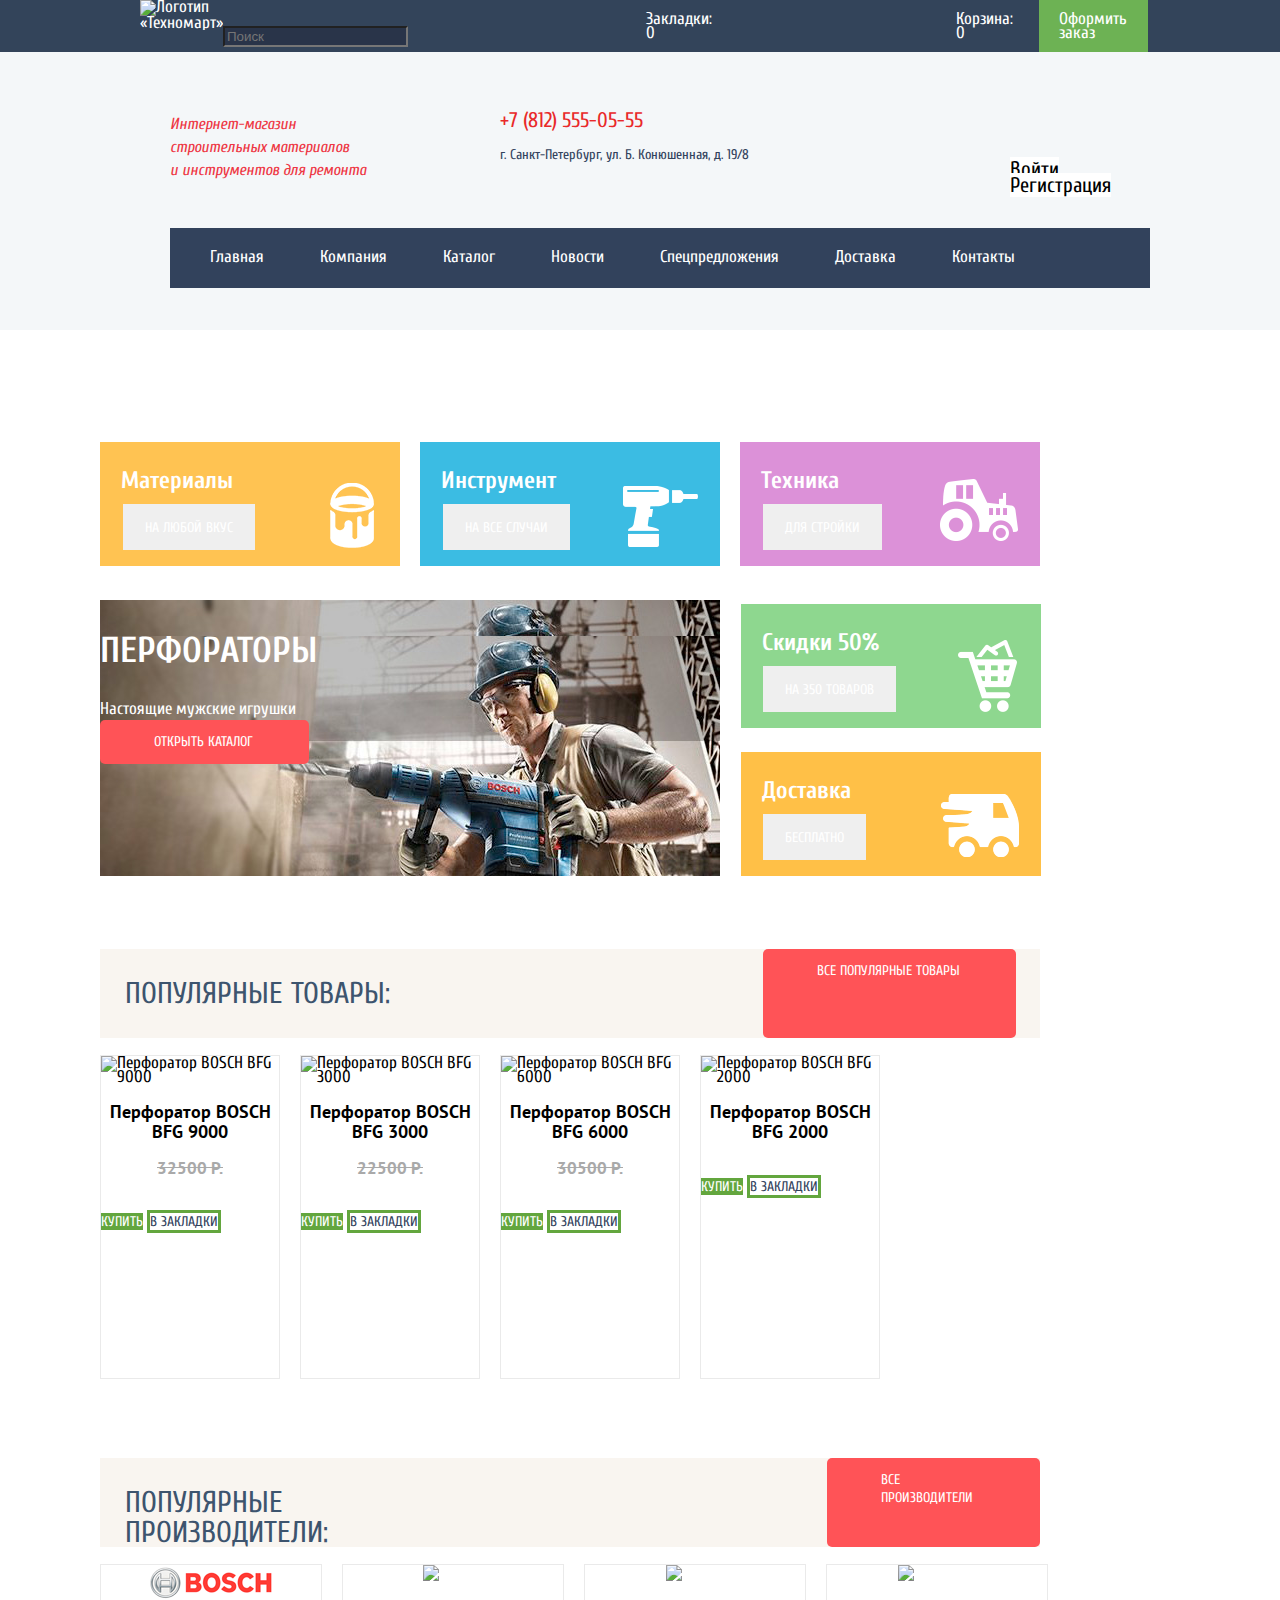
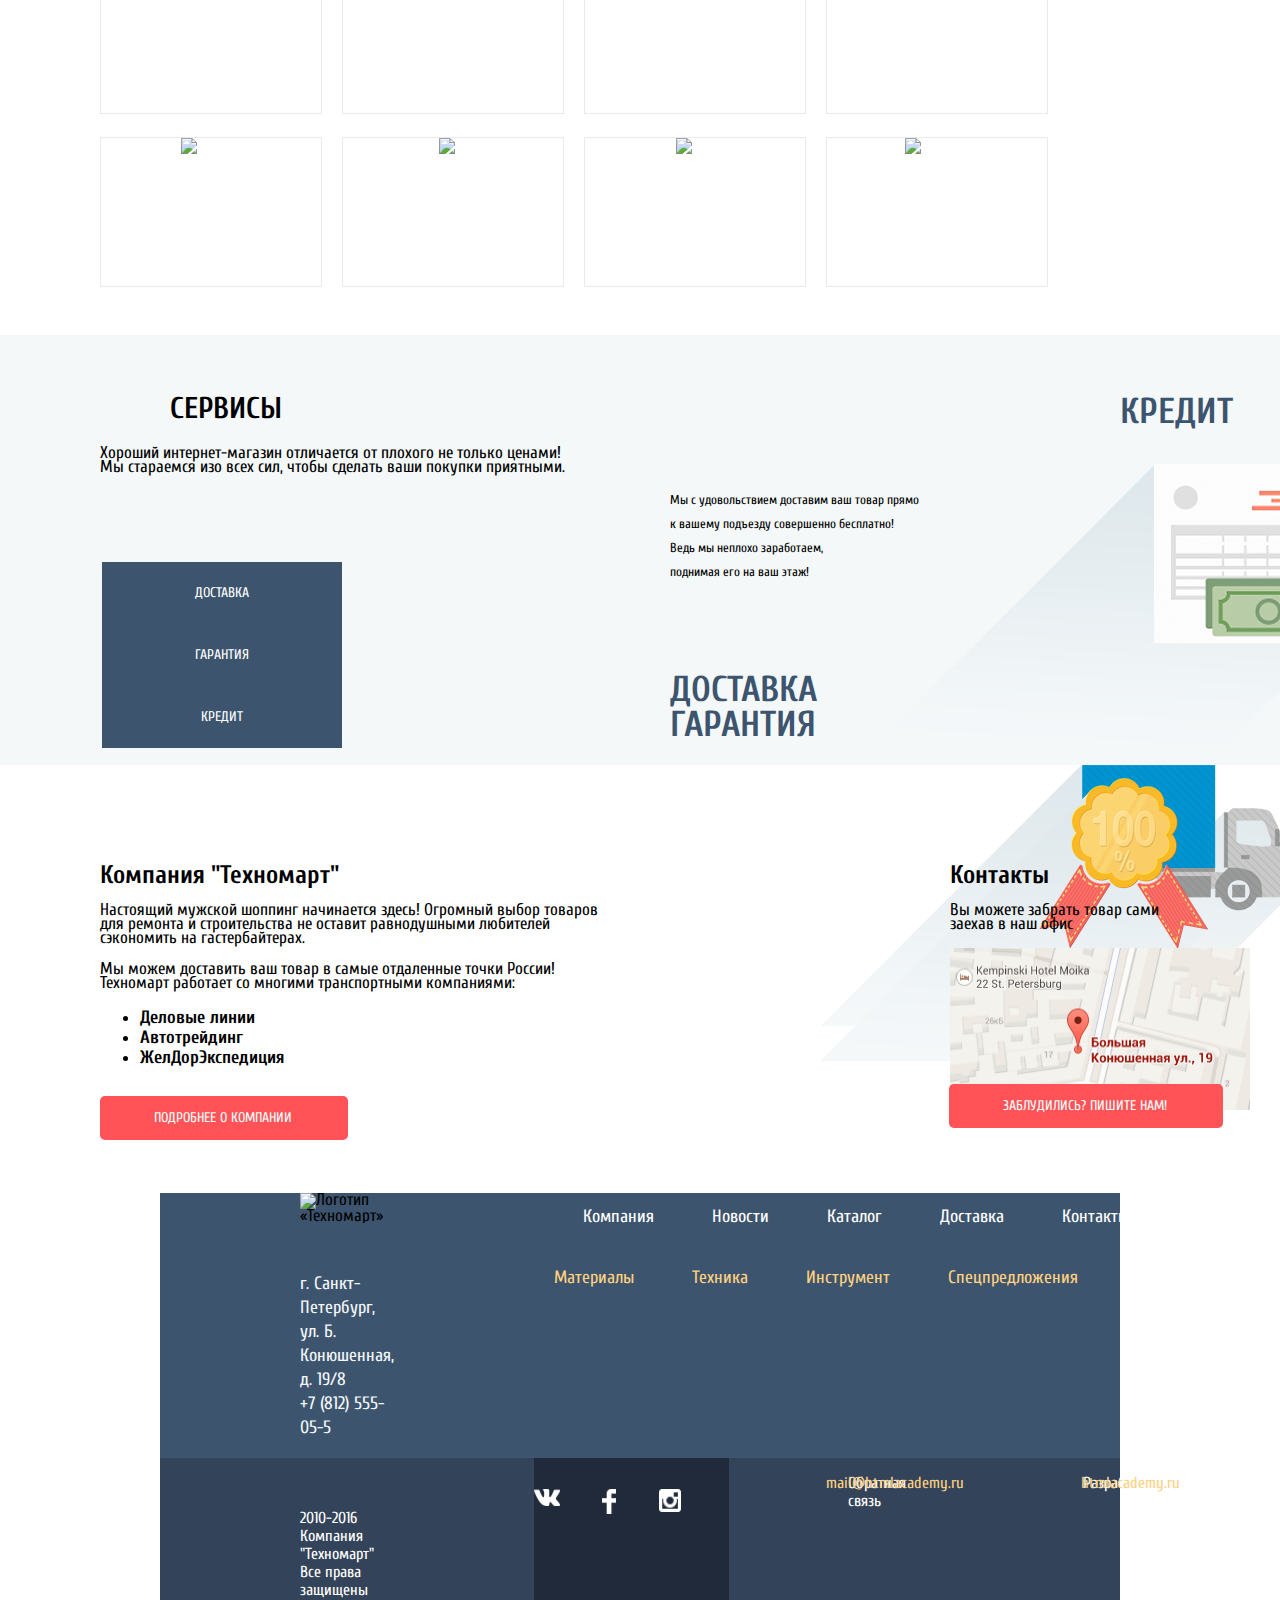
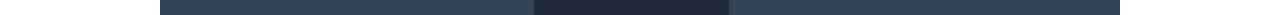
==== index.html @ 5b21e43a "сетки" ====
<!DOCTYPE html>
<html>
  <head>
    <meta charset="utf-8">
    <title>Техномарт</title>
    <link href="https://fonts.googleapis.com/css?family=Cuprum:400,700&amp;subset=cyrillic" rel="stylesheet">
    <link href="https://fonts.googleapis.com/css?family=PT+Sans:400,700&amp;subset=cyrillic" rel="stylesheet">
    <link href="css/normalize.css" rel="stylesheet">
    <link href="css/style.css" rel="stylesheet">
  </head>
  
  <body>
    
    <header>
      
      <div class="first-header">
        
        <div class="container first-header-navigation">
          
          <a class="logo"><img src="logo.svg" width="220" height="48" alt="Логотип «Техномарт»"> </a>
          <form class="header-form" method="post" action="https://htmlacademy.ru">
            <label class="visually-hidden" for="block-search">Поиск</label>
            <input class="search" type="search" name="search" id="block-search" placeholder="Поиск" class="button-search">
          </form>
        
        </div>
        
        <div class="container user-navigation">  
          <a class="header-button ">Закладки: <span>0</span></a>
          <a class="header-button">Корзина: <span>0</span></a>
          <a class="button-order">Оформить заказ</a>
        </div>
      
      </div>
      
      <div class="second-header">
        
        <div class="container">
          
          <p class="introduction">Интернет-магазин<br> строительных материалов<br> и инструментов для ремонта
          </p>
            <div class="contact">
              <div class="telephone">+7 (812) 555-05-55</div>
              <span class="address"> г. Санкт-Петербург, ул. Б. Конюшенная, д. 19/8</span> 
            </div>
            
            <div class="login-link-block">
              <a class="login-link" href="login.html">Войти</a>
              <a class="login-link" href="registration.html">Регистрация</a>
            </div>      
          
          <nav class="navigation">
            <ul class="main-navigation">
              <li class="navigation-item"><a class="main">Главная</a></li> 
              <li class="navigation-item"><a href="compain.html">Компания</a></li>
              <li class="navigation-item"><a href="catalog.html">Каталог</a></li>
              <li class="navigation-item"><a href="news.html">Новости</a></li>
              <li class="navigation-item"><a href="offers.html">Спецпредложения</a></li>
              <li class="navigation-item"><a href="deliver.html">Доставка</a></li>
              <li class="navigation-item"><a href="contact.html">Контакты</a></li>
            </ul>
          </nav>
        
        </div>  
      
      </div>  
    
    </header>
    
    <main>
      
      <h1 class="visually-hidden">Техномарт</h1>
      
      <section>
        
        <div class="container">
     	  
        <h2 class="visually-hidden">Наши предложения</h2>
     	  
        <div class="offer-wrapper">
        
          <ul class="offer-list">
     	      <li class="material">
     		      <h3 class="offers-item">Материалы</h3>
     		      <button class="button material-button">На любой вкус</button>
     		    </li>
     		    <li class="instrument">
     		      <h3 class="offers-item">Инструмент</h3>
     		      <button class="button instrument-button">На все случаи</button>
     		    </li>
            <li class="equipment">  
              <h3 class="offers-item">Техника</h3>
              <button class="button equipment-button">Для стройки</button>
            </li>
          </ul>

        </div>
        
        <div class="container second-offer-wrapper">  

          <figure class="gallery">
          <figcaption class="gallery">
            <p class="text-gallery">Перфораторы<p class="text-gallery-small"> Настоящие мужские игрушки</p></p>  
            <a href="catalog.html" class="all-button open-catalog">Открыть каталог</a>
          </figcaption>
        </figure> 
          
          <ul class="second-offer-list"> 
     		    <li class="sale">
     		      <h3 class="offers-item title-sale">Скидки 50%</h3>
     		      <button class="button sale-button">На 350 товаров</button>
     		    </li>
     		    <li class="delivery">
     		      <h3 class="offers-item title-delivery">Доставка</h3>
     			    <button class="button delivery-button">бесплатно</button>
     		    </li>
          </ul>   

        </div>     
        
        </div>	
     	
      </section>
     	
      <section>
        
        <div class="container">
     	  
          <h2 class="visually-hidden">Популярные товары</h2>
     	    
          <div class="head-section">
     	      <p class="title">Популярные товары:</p>
     		    <span class="all-button all-goods"><a href="popularity.html">Все популярные товары</a></span>
     	    </div>
     	    
          <ul class="catalog-list">
     		    <li class="catalog-item">
     		      <img src="img/equipment1.svg" width="220" height="143" alt="Перфоратор BOSCH BFG 9000"> 
     		      <h3 class="title-catalog-item">Перфоратор BOSCH BFG 9000 <p class="cost-catalog-item">32500 p.</p></h3>
     		      <a class="button-cost" href="cost.html">25500 р.</a>
                <div class="catalog-item-menu">
                  <a class="buy" href="basket.ntml">Купить</a>
                  <a class="bookmarks" href="bookmarks.html">В закладки</a>
                </div>  
     		    </li> 
     		    <li class="catalog-item">
     		      <img src="img/equipment2.svg" width="220" height="143" alt="Перфоратор BOSCH BFG 3000"> 
     		      <h3 class="title-catalog-item">Перфоратор BOSCH BFG 3000 <p class="cost-catalog-item">22500 p.</p></h3>
     		      <a href="cost.html" class="button-cost">15500 р.</a>
                <div class="catalog-item-menu">
                  <a class="buy" href="basket.ntml">Купить</a>
                  <a class="bookmarks" href="bookmarks.html">В закладки</a>
                </div> 
     		    </li>
     		    <li class="catalog-item">
     		      <img src="img/equipment3.svg" width="220" height="143" alt="Перфоратор BOSCH BFG 6000"> 
     		      <h3 class="title-catalog-item">Перфоратор BOSCH BFG 6000 <p class="cost-catalog-item">30500 p.</p></h3>
     		      <a class="button-cost" href="cost.html">25500 р.</a>
                <div class="catalog-item-menu">
                  <a class="buy" href="basket.ntml">Купить</a>
                  <a class="bookmarks" href="bookmarks.html">В закладки</a>
                </div> 
     		    </li>
     		    <li class="catalog-item">
     		      <img src="img/equipment4.svg" width="220" height="143" alt="Перфоратор BOSCH BFG 2000"> 
     		      <h3 class="title-catalog-item">Перфоратор BOSCH BFG 2000</h3>
     		      <a class="button-cost" href="cost.html">12500 р.</a>
                <div class="catalog-item-menu">
                  <a class="buy" href="basket.ntml">Купить</a>
                  <a class="bookmarks" href="bookmarks.html">В закладки</a>
                </div> 
     		    </li>
     		  </ul>
        
        </div>  
     	
      </section>
     	
      <section>
        
        <div class="container">
     	    
          <h2 class="visually-hidden">Популярные производители</h2>
     	    
          <div class="head-section">
     		    <p class="title">Популярные производители:</p>
     		    <a class="all-button all-manufactures" href="manufacture.html">Все производители</a>
     		  </div>
     		  
          <ul class="manufacture-list">
     		    <li class="manufacture-item">
     		      <a href="manufacture.html"><center><img src="img/bosch.png" width="126" height="37" alt="bosch"></center></a>
     		    </li>
     		    <li class="manufacture-item">
     		      <a href="manufacture.html"><center><img src="img/makita.png" width="123" height="40" alt="makita"></center></a>
     		    </li>
     		    <li class="manufacture-item">
     		      <a href="manufacture.html"><center><img src="img/dewalt.png" width="146" height="44" alt="dewalt"></center></a>
     		    </li>
     		    <li class="manufacture-item">
     		      <a href="manufacture.html"><center><img src="img/interrskol.png" width="184" height="32" alt="interrskol"></center></a>
     		    </li>
     		    <li class="manufacture-item">
     		      <a href="manufacture.html"><center><img src="img/hitachi.png" width="169" height="31" alt="hitachi"></center></a>
     		    </li>
     		    <li class="manufacture-item">
     		      <a href="manufacture.html"><center><img src="img/lg.png" width="121" height="73" alt="lg"></center></a>
     		    </li>
            <li class="manufacture-item">
              <a href="manufacture.html"><center><img src="img/aeg.png" width="151" height="96" alt="aeg"></center></a>
            </li>
            <li class="manufacture-item">
              <a href="manufacture.html"><center><img src="img/metabo.png" width="204" height="69" alt="metabo"></center></a>
            </li>
     		  </ul>
        </div>
     	</section>
     	<section class="offers-list">
        <div class="container">
     	    <h2 class="title-block">Сервисы</h2>
     	      <p class="services-block-text">Хороший интернет-магазин отличается от плохого не только ценами!<br>
     		Мы стараемся изо всех сил, чтобы сделать ваши покупки приятными. </p>

      <div class="container">
        <div class="catalog-wrapper-column">
          <button class="services-delivery">Доставка</button>
          <button class="services-garantee">Гарантия</button>
          <button class="services-credit">Кредит</button>
        </div>
      </div>
      
      <div class="container">  
          
     		  <ul class="services">
     		    <li>
              <img src="img/group3.png" width="468" height="261" style="margin-left: 600px;">
              <h3 class="services-item">Доставка</h3>
                <p class="services-text">Мы с удовольствием доставим ваш товар прямо <br> к вашему подъезду совершенно бесплатно! <br> Ведь мы неплохо заработаем, <br> поднимая его на ваш этаж!</p>
     			  </li>  
     			  <li>
              <img src="img/group4.png" width="389" height="283" style="margin-left: 600px;">
              <h3 class="services-item"">Гарантия</h3>
     			  </li>  
     			  <li class="services-item">
              <img src="img/equipment5.png" width="465" height="285" style="margin-left: 200px;">
              <h3 class="services-item">Кредит</h3>
     			  </li>
     		  </ul>
        </div>
     	</section>

    </div>  

      <div class="company-wrapper">

        <div class="container company-column">

        <div class="column">
     		  
          <h2 class="title-column">Компания "Техномарт"</h2>
     		    <p class="services-column-text">Настоящий мужской шоппинг начинается здесь! Огромный выбор товаров для ремонта и строительства не оставит равнодушными любителей сэкономить на гастербайтерах.</p>
     		    <p class="services-column-text">Мы можем доставить ваш товар в самые отдаленные точки России!<br> Техномарт работает со многими транспортными компаниями:</p>
     		  <ul class="list">
     		    <li>Деловые линии</li>
     		    <li>Автотрейдинг</li>
     		    <li>ЖелДорЭкспедиция</li>
     		  </ul>
     			<a class="all-button about-company" href="aboutinfo.html">Подробнее о компании</a>
        
        </div>

     	<section class="column">
        <div class="container">

     		  <h2 class="title-column-contact">Контакты</h2>
     		    <p class="services-contact-text">Вы можете забрать товар сами<br>
     		    заехав в наш офис</p>
     		    <a class="map-button" href="map.html"></a>
              <img src="img/group5.png" width="300" height="162" alt="г. Санкт-Петербург, ул. Б. Конюшенная, д. 19/8">
     		    <a class="all-button contact-button" href="call.html">Заблудились? Пишите нам! </a>
        </div>

     	</section> 
      
    </div> 
    
    </main>  
    <footer>
      
      <div class="container first-footer">
        
        <div class="top-first-footer">
     	    
          <div class="logotip">
          <img src="logo.svg" width="220" height="66" alt="Логотип «Техномарт»">
          </div>
     	    
          <div class="menu-footer">
     	    
            <ul class="menu-footer">
     	        <li class="menu-footer-item"><a href="compain.html">Компания</a></li>
              <li class="menu-footer-item"><a href="news.html">Новости</a></li>
              <li class="menu-footer-item"><a href="catalog.html">Каталог</a></li>
              <li class="menu-footer-item"><a href="deliver.html">Доставка</a></li>
              <li class="menu-footer-item"><a href="contact.html">Контакты</a></li>
     	      </ul>

          </div>
          
        </div>
        
        <div class="bottom-first-footer">    

          <p class="footer-text">г. Санкт-Петербург, ул. Б. Конюшенная, д. 19/8<br>
          +7 (812) 555-05-5</p>

          <div class="second-menu-footer">    
     	    
            <ul class="second-menu-footer">
     		      <li><a class="second-menu-footer-item" href="material.html">Материалы</a></li>
              <li><a class="second-menu-footer-item" href="equipment.html">Техника</a></li>
              <li><a class="second-menu-footer-item" href="equipment2.html">Инструмент</a></li>
              <li><a class="second-menu-footer-item" href="offers.html">Спецпредложения</a></li>
            </ul>
        
          </div>
      
        </div>

      </div>  
      
      <div class="container second-footer">
           
     	    <p class="second-footer-text">2010-2016 Компания "Техномарт" <br>
     	    Все права защищены</p>

          <div class="social-link">
     	    
          <ul class="social-link">
            <li><a class="visually-hidden" href="#">Вконтакте</a><img src="img/vk-icon.png" width="26" height="17"></li> 
            <li><a class="visually-hidden" href="#">Фейсбук</a><img src="img/fb-icon.png" width="14" height="25"></li>
            <li><a class="visually-hidden" href="#">Инстаграм</a><img src="img/insta-icon.png" width="22" height="23"></li>
          </ul>

          </div>
          
          <p class="our-contact">Обратная связь <a href="mail.ru">mail@htmlacademy.ru</a></p>
          <p class="our-contact">Разработано <a href="htmlacademy.ru">htmlacademy.ru</a></p>
        
      </div>  
 
    </footer>
  
  </body>

</html>
---- css/style.css ----
body {
  margin: 0;
  padding: 0;

  font-family: "Cuprum", "Gill Sans", sans-serif; 
  font-size: 17px;
  line-height: 14px;
  color: #000000;
  text-transform: none;
  
  background-color: #ffffff;
}

a {
  text-decoration: none;
  color: #ffffff;
}

.visually-hidden {
  color: transparent;
}

.first-header {
  background-color: #33445a;
}

.search {
  background-color: #293449;
}

.button-order,
.button-order:active {
  background-color: #6db254;
  line-height: auto;
}

.button-order:hover {
  background-color: #5fbb2d;
}

.button-order:focus {
  background-color: #518534;
}

.header-button
.header-button:active {
  line-height: auto;
} 

.header-button:hover {
  background-color: #212a3a;
 } 

.header-button:focus {
  background-color: #161d29;
 } 

.second-header {
  background-color: #f4f7f9;
}

.button-search:hover {
  background-color: #212a3a;
}
.button-search:active {
  background-color: #ffffff;
  color: #000000;
}

button {
  font: inherit;

  font-family: "Cuprum", "Gill Sans", sans-serif;
  font-size: 14px;
  line-height: 18px;
  font-weight: regular;
  color: #ffffff;
  text-transform: uppercase;

  background-color: rgba(229, 229, 229, 0,9);
  border: none;
}

button:focus {
  background-color: rgba(204, 204, 204, 0,9);
 } 

button:active {
  background-color: rgba(178, 178, 178, 0,9);
 } 

.introduction {
  font-size: 16px;
  line-height: 23px;
  font-style: italic;
  text-align: left;
  position: absolute;
  color: #ee3643;
}

.telephone {
  font-size: 21px;
  color: #e9292a;
  line-height: auto;
  text-align: left;
  border: 3px #ffffff;
}

.address {
  font-size: 14px;
  font-family: "Cuprum", "Gill Sans", sans-serif;
  color: #32425c;
  line-height: auto;
  text-align: center;
}

.login-link {
  font-size: 21px;
  color: rgb(0, 0, 0);
  line-height: auto;
  text-align: left;
  background-color: #ffffff;
}

.login-link:focus {
  color: #ee3643;
}

.login-link:active {
  color: rgba(0, 0, 0, 0.302);
}

.main-navigation {
  background-color: #32425c;
}

.navigation-item {
  font-family: "Cuprum", "Gill Sans", sans-serif;
  font-size: 17px;
  line-height: 17px;
  font-weight: regular;
  color: #ffffff;
  text-transform: none;
  list-style: none;
}

.navigation-item:focus {
  background-color: #293449;
}

.navigation-item:active {
  background-color: #1d2739;
}

.material {
  background-image: url("../img/icon-1.png");
  background-position: 90% 70%;
  background-repeat: no-repeat;
  background-color: #ffc352;
  list-style: none;
}

.instrument {
  background-image: url("../img/icon-2.png");
  background-position: 90% 70%;
  background-repeat: no-repeat;
  background-color: #3bbce3;
  list-style: none;
}

.equipment {
  background-image: url("../img/icon-3.png");
  background-position: 90% 60%;
  background-repeat: no-repeat;
  background-color: #dc91d8;
  list-style: none;
}

.sale {
  background-image: url("../img/icon-4.png");
  background-position: 90% 70%;
  background-repeat: no-repeat;
  background-color: #8ed78f;
  list-style: none;
  margin-left: -60px;
  margin-top: -20px;
}

.delivery {
  background-image: url("../img/icon-5.png");
  background-position: 90% 70%;
  background-repeat: no-repeat;
  background-color: #ffc047;
  list-style: none;
  margin-left: -60px;
}

.material,
.instrument,
.equipment,
.sale,
.delivery {
  width: 300px;
  height: 124px;
}

.offers-item {
  font-family: "Cuprum", "Gill Sans", sans-serif;
  font-size: 24px;
  line-height: 30px;
  font-weight: bold;
  color: #ffffff;
  padding-left: 21px;
}

.material-button {
  margin-left: 23px;
  margin-bottom: 23px;
  margin-top: -23px;
}

.equipment-button {
  margin-left: 23px;
  margin-bottom: 23px;
  margin-top: -23px;
}

.instrument-button {
  margin-left: 23px;
  margin-bottom: 23px;
  margin-top: -23px;
}

.sale-button {
  margin-left: 22px;
  margin-top: -23px;
}

.delivery-button {
  margin-left: 22px;
  margin-top: -23px;
}

.title-sale {
  padding-top: 24px;
}

.title-delivery {
  padding-top: 24px;
}

.gallery {
  background-image: url("../img/group1.jpg");
  background-repeat: no-repeat;
  background-color: #ffffff;
  height: 240px;
  width: 621px;
}

.text-gallery {
  font-size: 36px;
  line-height: 30px;
  font-weight: bold;
  text-transform: uppercase;
  color: #ffffff;
}

.text-gallery-small {
  color: #ffffff;
}

.all-button {
  font-size: 14px;
  line-height: 18px;
  font-weight: regular;
  text-transform: uppercase;
  background-color: #ff5357;
  border-radius: 5px;
}

.all-button:focus {
  background-color: #ca2c37;
}

.all-button:active {
  background-color: #ba2732;
}

.head-section {
  background-color: #f9f5f0;
  display: flex;
}

.catalog-item {
  border: 1px solid #eaeaea;
  list-style: none;
}

.title {
  font-size: 30px;
  line-height: 30px;
  font-weight: regular;
  text-transform: uppercase;
  color: #3d546e;
  margin-left: 25px;
}

.title-catalog-item {
  font-family: "PT Sans", "Gill Sans", sans-serif;
  font-size: 18px;
  line-height: 20px;
  font-weight: bold;
  text-align: center;
  text-transform: none;
  color: #000000;
}

.cost-catalog-item {
  font-family: "PT Sans", "Gill Sans", sans-serif;
  font-size: 17px;
  line-height: 18px;
  font-weight: bold;
  text-align: center;
  text-transform: uppercase;
  text-decoration: line-through;
  color: #a9a9a9;
}

.catalog-item-menu:hover {
  box-shadow: 0 3px;
}

.buy {
  font-size: 14px;
  line-height: 18px;
  font-weight: regular;
  text-transform: uppercase;
  background-color: #63a63e;
}

.buy:hover,
.buy:focus {
  font-size: 14px;
  line-height: 18px;
  font-weight: regular;
  text-transform: uppercase;
  background-color: #5fbb2d;
}

.buy:active {
  font-size: 14px;
  line-height: 18px;
  font-weight: regular;
  text-transform: uppercase;
  background-color: #518534;
}

.bookmarks {
  font-size: 14px;
  line-height: auto;
  font-weight: regular;
  text-transform: uppercase;
  color: #32425c;
  border: 3px solid #63a63e;
}

.bookmarks:hover,
.bookmarks:focus {
  font-size: 14px;
  line-height: auto;
  font-weight: regular;
  text-transform: uppercase;
  color: #32425c;
  border: 3px solid #32425c;
}

.bookmarks:active {
  font-size: 14px;
  line-height: auto;
  font-weight: regular;
  text-transform: uppercase;
  color: #e8e9eb;
  border: 3px solid #c1c6ce;
}

.button-cost {
  font-family: "PT Sans", "Gill Sans", sans-serif;
  font-size: 17px;
  line-height: 18px;
  font-weight: bold;
  text-transform: uppercase;
  color: #ffffff;
  background-color: ee3643;
  background-size: 143px 39px;
}

.manufacture-list {
  list-style: none;
}

.manufacture-item {
  border: 1px solid #eaeaea;
}

.manufacture-item:hover {
  border: 1px solid #eaeaea;
  box-shadow: inline 3px 3px rgba(0, 0, 0, 0,35);
  background-color: #ffffff;
}

.manufacture-item:active {
  border: 1px solid #eaeaea;
  box-shadow: inline 3px 3px rgba(0, 0, 0, 0,35);
  background-color: #ffffff;
}

.offers-list {
  background-color: #f4f8f9;
}

.title-block {
  font-size: 30px;
  line-height: 24px;
  font-weight: bold;
  text-transform: uppercase;
  color: #000000;
}

.services-text {
  font-size: 13px;
  line-height: 24px;
  font-weight: regular;
  text-transform: none;
  color: #000000;
}

.services {
  list-style: none;
}

.services-item {
  font-size: 36px;
  line-height: 24px;
  font-weight: bold;
  text-transform: uppercase;
  color: #3d546e;
}

.list {
  font-size: 18px;
  line-height: 20px;
  font-weight: bold;
  text-transform: none;
  color: #000000;
}

.first-footer {
  background-color: #3d546e
}

.second-footer {
  background-color: #33445a
}

.footer-text {
  font-size: 18px;
  line-height: 24px;
  font-weight: regular;
  text-transform: none;
  color: #f3f7f9;
}

.menu-footer li{
  font-size: 18px;
  line-height: auto;
  font-weight: regular;
  text-transform: none;
  color: #f3f7f9; 
  list-style: none;
}

.second-menu-footer li {
  font-size: 18px;
  line-height: auto;
  font-weight: regular;
  text-transform: none;
  color: #ffd180; 
}

.second-menu-footer-item {
  font-size: 18px;
  line-height: auto;
  font-weight: regular;
  text-transform: none;
  color: #ffd180;
}

.menu-footer li:hover,
.menu-footer li:focus,
.second-menu-footer li:hover,
.second-menu-footer li:focus {
  text-decoration: underline;
}

.second-menu-footer li{
  color: #ffda96;
  list-style: none;
}

.second-footer-text {
  font-size: 16px;
  line-height: 18px;
  font-weight: regular;
  color: #ffffff;
  text-transform: none;
}

.social-link {
  background-color: #212a3a;
  list-style: none;
}

.social-link:active,
.social-link:focus {
  background-color: #ee3643;
  list-style: none;
}

.our-contact {
  font-size: 16px;
  line-height: 18px;
  font-weight: regular;
  color: #ffffff;
  text-transform: none;
}

.our-contact a {
  font-size: 16px;
  line-height: 18px;
  font-weight: regular;
  color: #ffd180;
  text-transform: none;
  margin-left: -80px;
}

.our-contact a:focus,
.our-contact a:hover {
  text-decoration: underline;
}

.our-contact a:active {
  color: #ee3643;
}

.basket {
  line-height: auto;
  background-color: #ee3643;
} 

.myname {
  font-family: "Cuprum", "Gill Sans", sans-serif;
  font-size: 21px;
  line-height: 18px;
  font-weight: regular;
  color: #000000;
  text-transform: none;
  
  background-color: #ffffff;
}

.mycabinet {
  font-size: 16px;
  line-height: 18px;
  font-weight: regular;
  color: #32425c;
  text-decoration: underline;
}

.mycabinet:focus {
  color: #ee3643;
  text-decoration: underline #ee3643;
}

.mycabinet:active; {
  color: #32425c;
  text-decoration: underline #32425c;
}

.breadcrumps-item {
  font-family: "PT Sans", "Gill Sans", sans-serif;
  font-size: 13px;
  line-height: 18px;
  font-weight: regular;
  color: #000000;
  text-transform: uppercase;
  list-style: none;
  margin-right: 30px;
}

.main-title {
  font-size: 30px;
  line-height: 30px;
  font-weight: regular;
  color: #32425c;
  text-transform: uppercase;
  background-color: #f2f6f8;
}

.first-filter-menu {
  font-family: "PT Sans", "Gill Sans", sans-serif;
  font-size: 13px;
  line-height: 18px;
  font-weight: regular;
  color: #000000;
  text-transform: uppercase;
  background-color: #f7f3ec;
  display: flex;
}

.main-filter {
  display: flex;
  justify-content: space-between;
}

.filter-title {
  font-family: "PT Sans", "Gill Sans", sans-serif;
  font-size: 17px;
  line-height: 30px;
  font-weight: bold;
  color: #000000;
  text-transform: uppercase;
}

.top-filter {
  color: #000000;
  border-bottom: 1px dashed #ee3643;
  list-style: none;
  margin-right: 65px; 
}

.top-filter:hover,
.top-filter:focus {
  color: #000000;
  border-bottom: 1px underline #ee3643;
  list-style: none; 
}

.top-filter:active {
  color: #ee3643;
  border-bottom: none; 
  list-style: none;
}

.manufacture-name {
  font-family: "PT Sans", "Gill Sans", sans-serif;
  font-size: 15px;
  line-height: 20px;
  font-weight: regular;
  color: #000000;
  text-transform: uppercase;
 }
 
.filter-option {
  font-family: "PT Sans", "Gill Sans", sans-serif;
  font-size: 14px;
  line-height: 20px;
  font-weight: regular;
  color: #000000;
  text-transform: uppercase;
}

.filter-button,
.pagination-item {
  font-family: "PT Sans", "Gill Sans", sans-serif;
  font-size: 13px;
  line-height: 18px;
  font-weight: regular;
  color: #000000;
  text-transform: uppercase;
  border: 1px solid #e5e5e5;
  list-style: none;
}

.pagination-item:focus {
  color: #000000;
  border: 1px solid #bdc6ca;
  list-style: none;
}

.pagination-item:active {
  border: 1px solid #ee3643;
  color: #000000;
  list-style: none;
} 

.pagination-item-current {
  background-color: #ee3643;
  list-style: none;
}

.checkbox {
  color: #b5b5b5;
}

.chechbox:focus,
.ratio:focus {
  box-shadow: inline rgba (0, 0, 0, 0,35)
}



/* Сетка */

.container {
  width: 940px;
  margin: 0 auto;
  padding: 0 10px;
}

.container {
  margin: 0 auto;
}

.first-header {
  min-height: 42px;
  display: flex;
  flex-direction: row;
 }
 
 .first-header-navigation {
  justify-content: flex-start;
  margin-left: 130px;
  display: flex;
 }

 .search {
  margin-top: 12px;
 }

 .user-navigation {
  display: flex;
}

.header-button {
  padding-top: 12px;
  margin-left: 207px;
  padding-right: 26px;
  padding-left: 11px;
  padding-bottom: 12px;
}

.header-button-bookmarks {
  padding-top: 12px;
  padding-right: 26px;
  padding-left: 11px;
  padding-bottom: 12px;
}

.basket {
  padding-top: 12px;
  padding-right: 26px;
  padding-left: 48px;
  padding-bottom: 12px;
}

.button-order {
  padding-top: 12px;
  padding-right: 21px;
  padding-left: 20px;
  padding-bottom: 12px;
  margin-right: 130px;
}

.second-header {
  min-height: 278px;
}

.introduction {
  padding-top: 45px;
}

.telephone {
  margin-left: 330px;
  padding-top: 61px;
  margin-bottom: 20px;
}

.address {
  margin-left: 330px;
  margin-top: 99px;
}

.myname-block {
  display: flex;
  margin-left: 770px; 
}

.myname {
  padding-bottom: 17px;
  padding-top: 14px;
  padding-right: 41px;
  padding-left: 48px;
}

.mycabinet {
  margin-left: 787px;
}

.breadcrumbs {
  display: flex;
}

.breadcrumbs-item-block {
  margin-right: 36px;
}

.main-navigation {
  display: flex;
  padding-top: 20px;
  padding-bottom: 23px; 
  min-width: 940px;
}

.navigation-item {
  padding-right: 56px;
  padding-left: : 50px;
}

.main-title {
  min-height: 88px;
  padding-top: 31px;
  padding-left: 28px;
  margin-left: 0px;
  margin-right: 130px;
}

.top-filter-title {
  font-family: "PT Sans", "Gill Sans", sans-serif;
  font-size: 13px;
  line-height: 18px;
  font-weight: regular;
  color: #000000;
  text-transform: uppercase;
  background-color: #f7f3ec;
  margin-left: 0px;
  min-width: 220px;
  padding: 0;
}

.first-filter-menu {
  display: flex;
  min-height: 38px;
  margin-right: 130px;
  margin-left: 20px;
}

.menu {
  display: flex;
  width: 220px;
  min-height: 700px;
  margin-left: 130px;
}

.filter-top-menu {
  min-height: 38px;
  width: 700px;
  display: flex;
}

.filter-menu {
  display: flex;
}

.catalog-list {
  display: flex;
  width: 800px;
  margin-left: -110px;
}

.catalog-item {
  margin-right: 20px;
  margin-bottom: 23px;
  width: 220px;
  height: 322px;
}

.pagination {
  display: flex;
  flex-direction: row;
}

.pagination-item,
.pagination-item-current{
  height: 39px;
  margin-right: 14px;
}

.perforation-text {
  min-height: 261px;
  display: flex;
  flex-direction: column;
  background-color: #f2f6f8;
}

.title-block {
  margin-left: 0px;
  padding-top: 62px;
}

.first-footer {
  min-height: 194px;
}

.logotip {
  margin-left: 130px;
  margin-bottom: 31px;
}

.footer-text {
  margin-left: 130px;
}

.menu-footer {
  display: flex;
  margin-left: 80px;
}

.menu-footer-item {
  margin-right: 58px;
}

.second-menu-footer {
  display: flex;
  margin-left: 60px;
}

.second-menu-footer-item {
  margin-right: 58px;
}

.second-footer {
  min-height: 104px;
  display: flex;
}

.second-footer-text {
  margin-left: 130px;
  padding-top: 35px;
  margin-right: 160px;
}

.social-link {
  padding: 0;
  display: flex;
  flex-flow: row;
}

.our-contact {
  display: flex;
  margin-left: 119px;
}

.catalog-wrapper,
.company-wrapper {
  display: flex;
}

.filter-wrapper {
  display: flex;
}

.manufacture {
  display: flex;
  flex-direction: column;
}

.mycabinet-container {
  display: flex;
}

.top-first-footer {
  display: flex;
  flex-direction: row;
  width: 100%;
} 

.bottom-first-footer {
  display: flex;
  flex-direction: row;
} 

.login-link-block {
  margin-left: 788px;
  margin-right: 10px;
  padding-top: -40px;
  padding-bottom: 17px;
  padding-right: 27px;
  padding-left: 52px;
}


.offer-list {
  display: flex;
}

.catalog-wrapper-column {
  display: flex;
  flex-direction: column;
}


.material,
.instrument {
  margin-right: 20px;
}

.offer-wrapper {
  display: flex;
  margin-left: -110px;
}

.catalog-wrapper-column {
  flex-direction: column;
}

.head-section {
  display: flex;
  width: 940px;
  height: 89px;
}

.all-button {
  padding-left: 54px;
  padding-right: 56px;
  padding-top: 13px;
  padding-bottom: 14px;
  width: 255;
  height: 40;
}

.button {
  padding-left: 22px;
  padding-top: 15px;
  padding-bottom: 13px;
  padding-right: 22px;
  align-items: center;
}

.manufacture-list {
  display: flex;
  flex-wrap: wrap;
  width: 1000px;
  min-height: 317px;
  margin-left: -110px;
}

.manufacture-item {
  width: 220px;
  height: 148px;
  margin-right: 20px;
  margin-bottom: 23px;
}

.manufacture-item: nth-child(1),
.manufacture-item: nth-child(3) {
  margin-left: 130px;
}

.catalog-item: nth-child(1),
.catalog-irem: nth-child(4),
.catalog-item: nth-child(7) {
  margin-left: 20px;
}

..manufacture-item: nth-child(4),
.manufacture-item: nth-child(8) {
  margin-right: 0px;
}

.head-section {
  margin-left: -70px;
}

.services-item {
  margin-left: 450px;
  margin-top: -350px;
}

.services-text {
  margin-left: 450px;
  margin-top: -250px;
}

.title-column {
  margin-top: 67px;
  margin-left: -70px;
}

.title-column-contact {
  margin-left: 330px;
  margin-top: 67px;
}

.services-contact-text {
  margin-left: 330px;
}

.services-column-text {
  margin-left: -70px;
}

.list {
  margin-left: -70px;
  margin-bottom: 41px;
}

.column {
  width: 500px;
  min-height: 392px;
}

.map-button {
  margin-left: 330px;
}

.contact-button {
  margin-left: -305px;
  margin-bottom: -50px;
}

.about-company {
  margin-left: -70px;
}

.all-manufactures,
.all-goods {
  margin-left: 373px;
  flex-grow: 0; 
}

.second-offer-wrapper {
  display: flex;
  margin-left: -120px; 
}

.services-delivery,
.services-garantee,
.services-credit {
  width: 240px;
  height: 62px;
  background-color: #3d546e;
  box-shadow: inline solid 1px;
  margin-left: -78px;
}

.services-delivery {
  margin-top: 71px;
}

.open-catalog {
  margin-top: -40px;
}

.equipment-list {
  flex-wrap: wrap;
  margin-left: -250px;
}

.second-filter-menu {
  width: 220px;
  margin-left: 0px;
}

.equipment-text {
  margin-left: 0px;
}

.pagination-item {
  width: 39px;
  height: 37px;
}

.pagination-item-list {
  width: 147px;
  height: 38px;
}

.company-column {
  display: flex;
}

.services-block-text {
  margin-left: -70px;
}
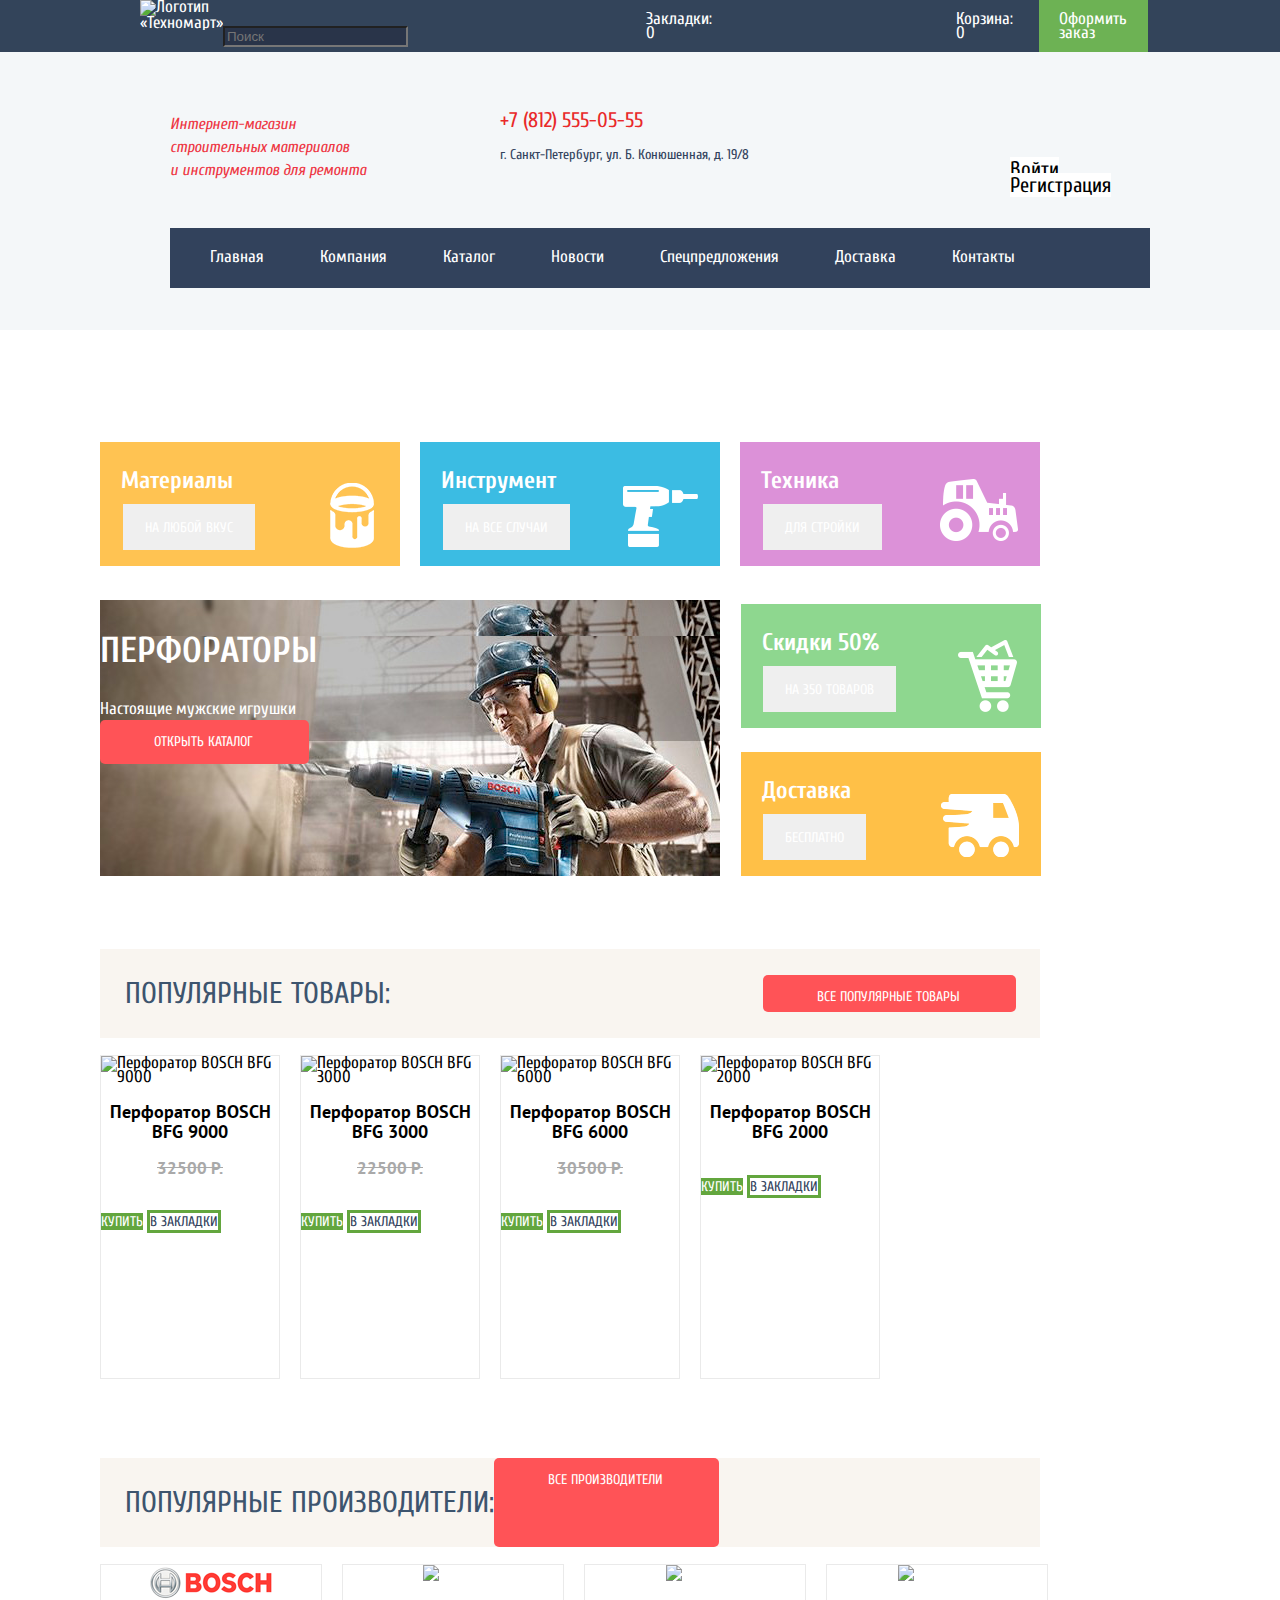
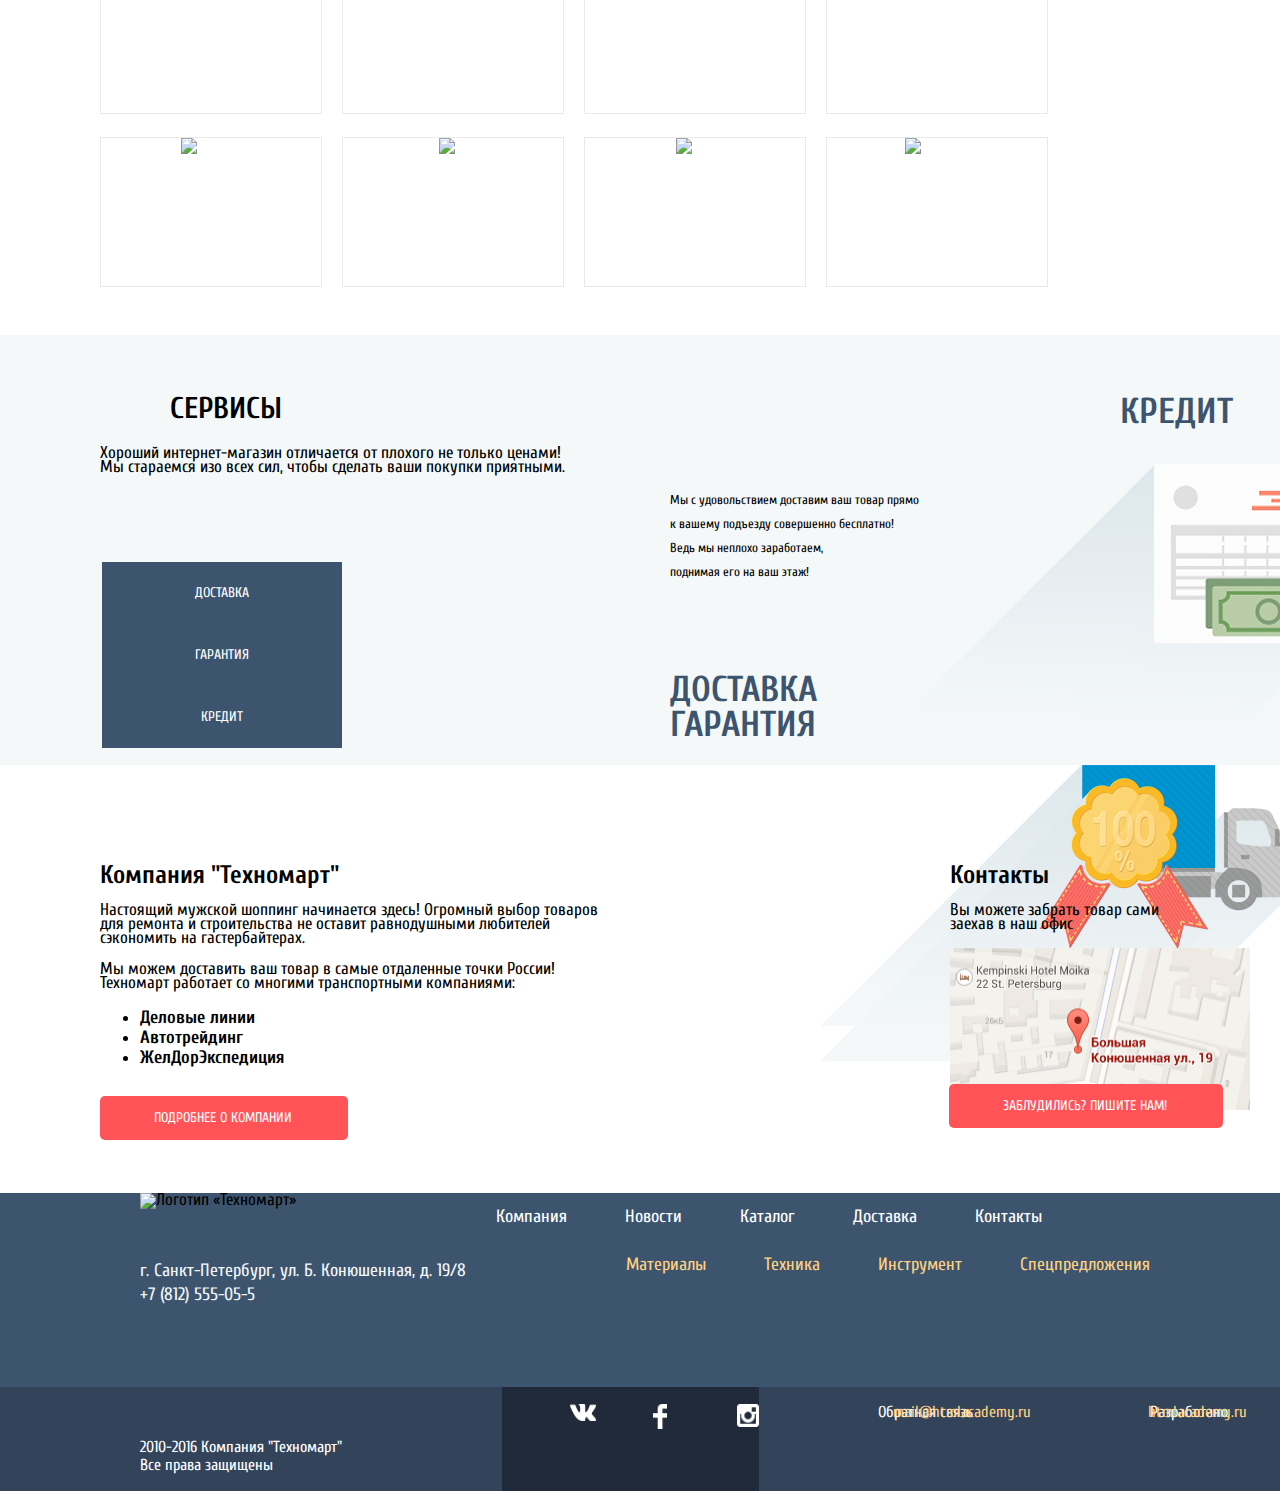
==== commit 7a603775: "разметка сетками" ====
--- a/index.html
+++ b/index.html
@@ -130,9 +130,9 @@
      	    
           <div class="head-section">
      	      <p class="title">Популярные товары:</p>
-     		    <span class="all-button all-goods"><a href="popularity.html">Все популярные товары</a></span>
-     	    </div>
-     	    
+     		    <a class="all-button all-goods" href="popularity.html">Все популярные товары</a>
+          </div>
+
           <ul class="catalog-list">
      		    <li class="catalog-item">
      		      <img src="img/equipment1.svg" width="220" height="143" alt="Перфоратор BOSCH BFG 9000"> 
@@ -184,7 +184,7 @@
      	    
           <div class="head-section">
      		    <p class="title">Популярные производители:</p>
-     		    <a class="all-button all-manufactures" href="manufacture.html">Все производители</a>
+     		    <a class="all-button all-manufacture" href="manufacture.html">Все производители</a>
      		  </div>
      		  
           <ul class="manufacture-list">
--- a/css/style.css
+++ b/css/style.css
@@ -303,6 +303,7 @@
   text-transform: uppercase;
   color: #3d546e;
   margin-left: 25px;
+  flex-wrap: nowrap;
 }
 
 .title-catalog-item {
@@ -909,6 +910,7 @@
 
 .first-footer {
   min-height: 194px;
+  width: 100%;
 }
 
 .logotip {
@@ -941,6 +943,7 @@
 .second-footer {
   min-height: 104px;
   display: flex;
+  width: 100%;
 }
 
 .second-footer-text {
@@ -1132,10 +1135,20 @@
   margin-left: -70px;
 }
 
-.all-manufactures,
+.all-manufactures {
+  margin-left: 373px;
+  flex-grow: 0;
+  display: inline-block;
+  margin-top: 26px;
+  margin-bottom: 26px;
+}
+
 .all-goods {
   margin-left: 373px;
-  flex-grow: 0; 
+  flex-grow: 0;
+  display: inline-block;
+  margin-top: 26px;
+  margin-bottom: 26px;
 }
 
 .second-offer-wrapper {
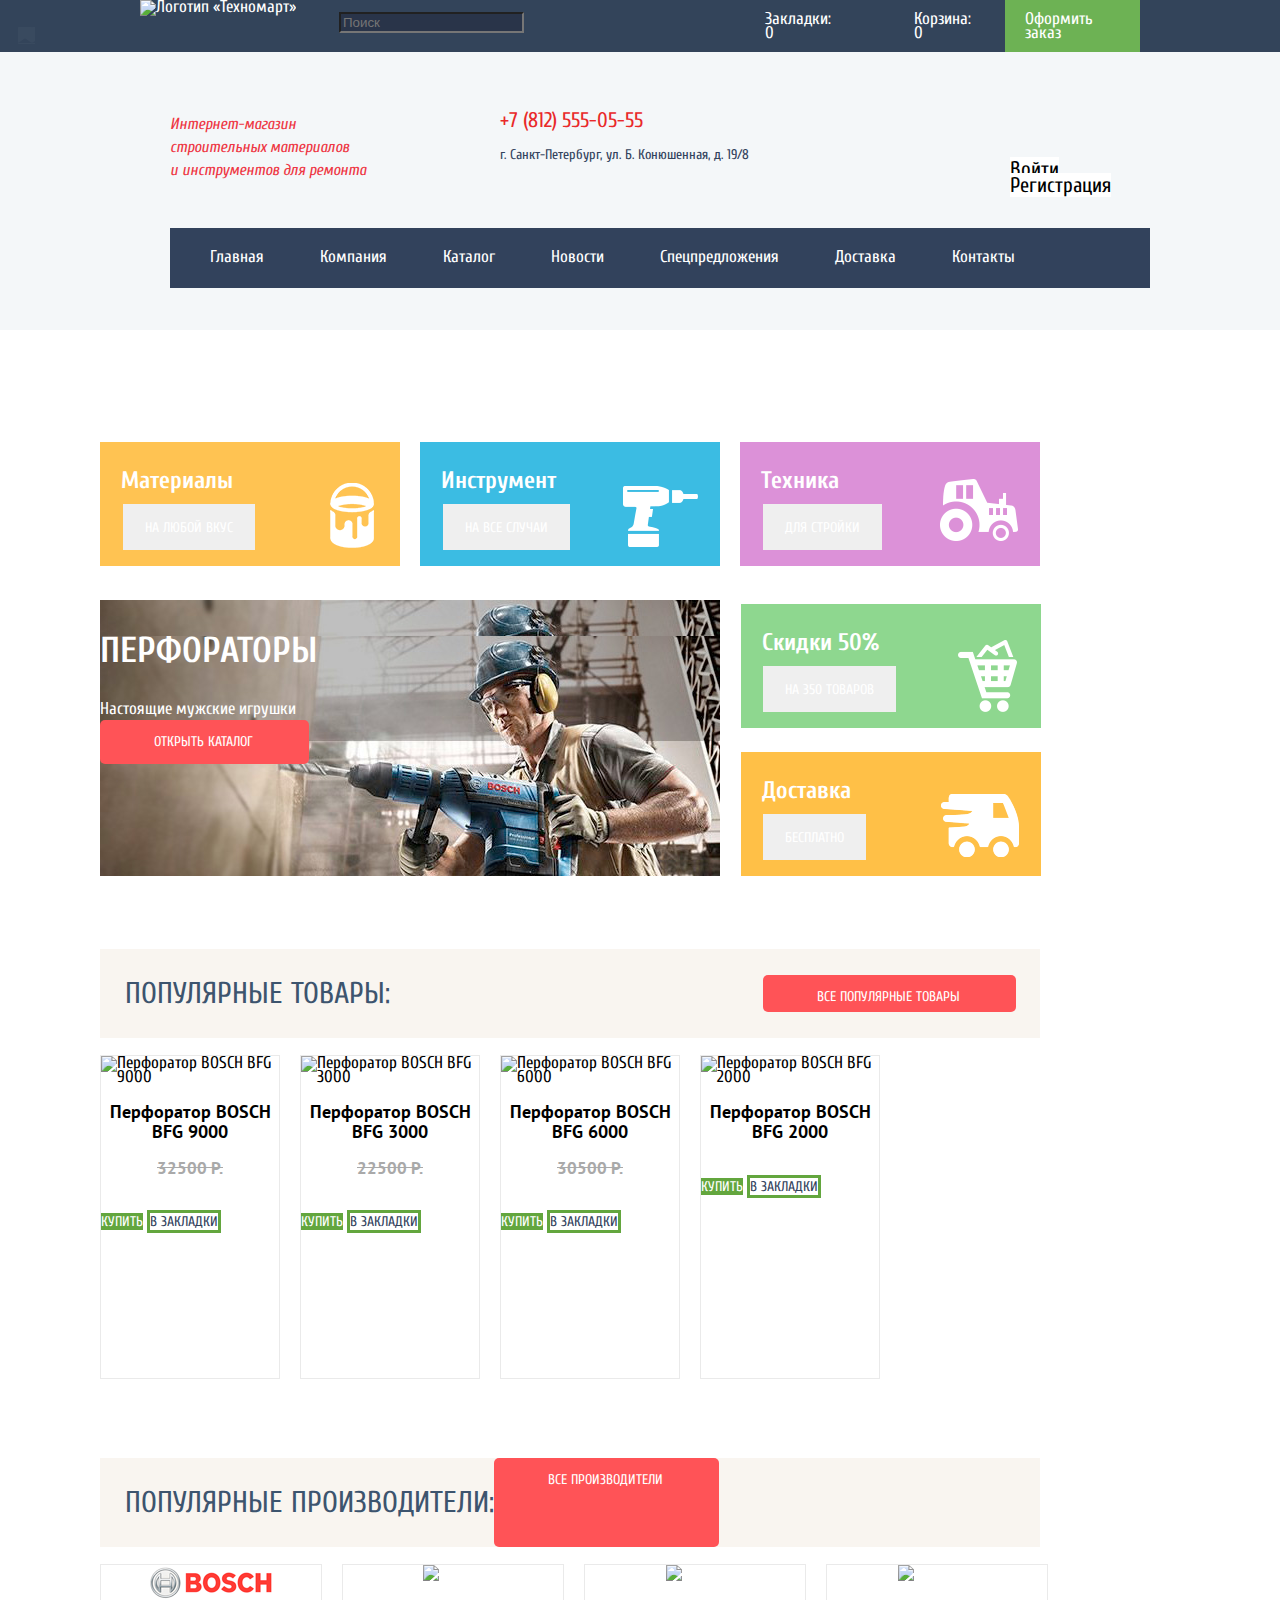
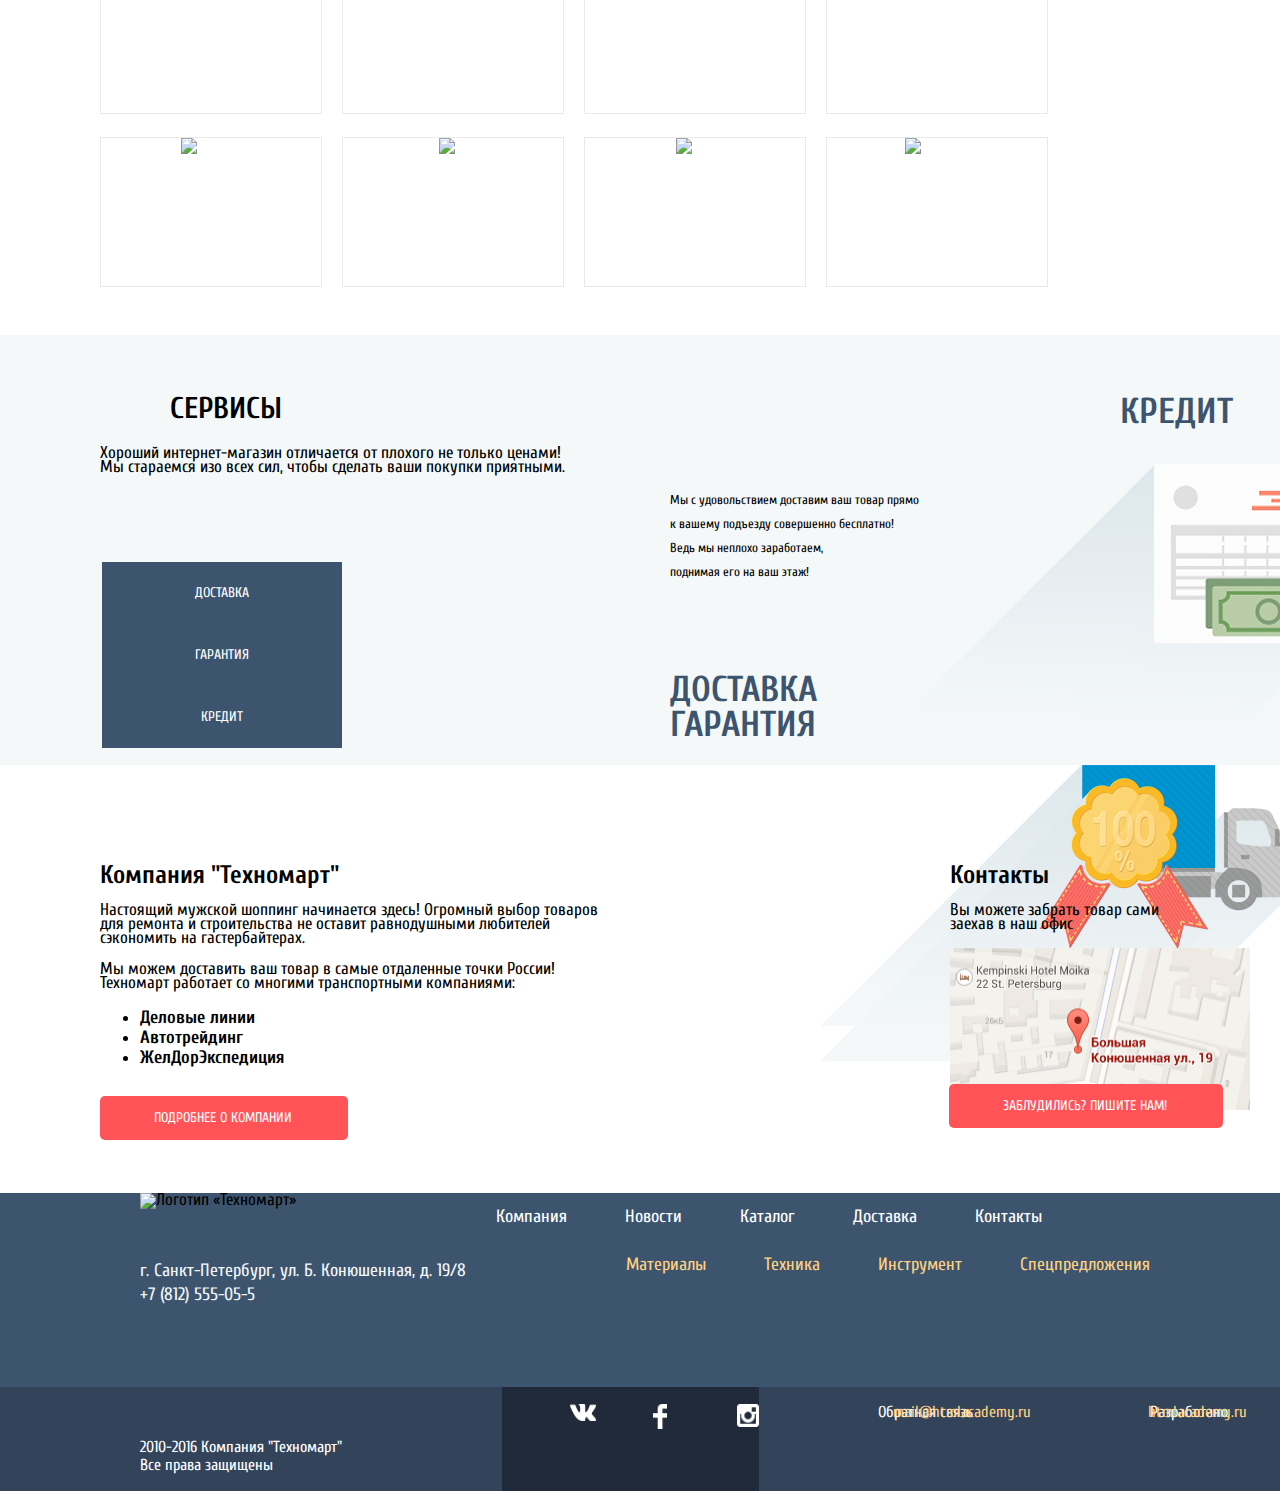
==== commit 26aac562: "сетки" ====
--- a/index.html
+++ b/index.html
@@ -26,8 +26,8 @@
         </div>
         
         <div class="container user-navigation">  
-          <a class="header-button ">Закладки: <span>0</span></a>
-          <a class="header-button">Корзина: <span>0</span></a>
+          <a class="header-button-bookmarks">Закладки: <span>0</span></a>
+          <a class="header-button-busket">Корзина: <span>0</span></a>
           <a class="button-order">Оформить заказ</a>
         </div>
       
--- a/css/style.css
+++ b/css/style.css
@@ -742,19 +742,29 @@
   display: flex;
 }
 
-.header-button {
+.header-button-bookmarks,
+.header-button-busket {
   padding-top: 12px;
-  margin-left: 207px;
-  padding-right: 26px;
-  padding-left: 11px;
+  padding-right: 30px;
+  padding-left: 50px;
   padding-bottom: 12px;
-}
-
-.header-button-bookmarks {
-  padding-top: 12px;
-  padding-right: 26px;
-  padding-left: 11px;
-  padding-bottom: 12px;
+  flex-wrap: nowrap;
+}
+
+.header-button-bookmarks::before {
+ content: "";
+ position: absolute;
+ top: 27px;
+ left: 18px;
+
+ width: 17px;
+ height: 17px;
+
+ background-image: url("../img/icon-bookmark.svg");
+ background-repeat: repeat;
+ background-position: 0 0;
+
+ opacity: 0.35; 
 }
 
 .basket {
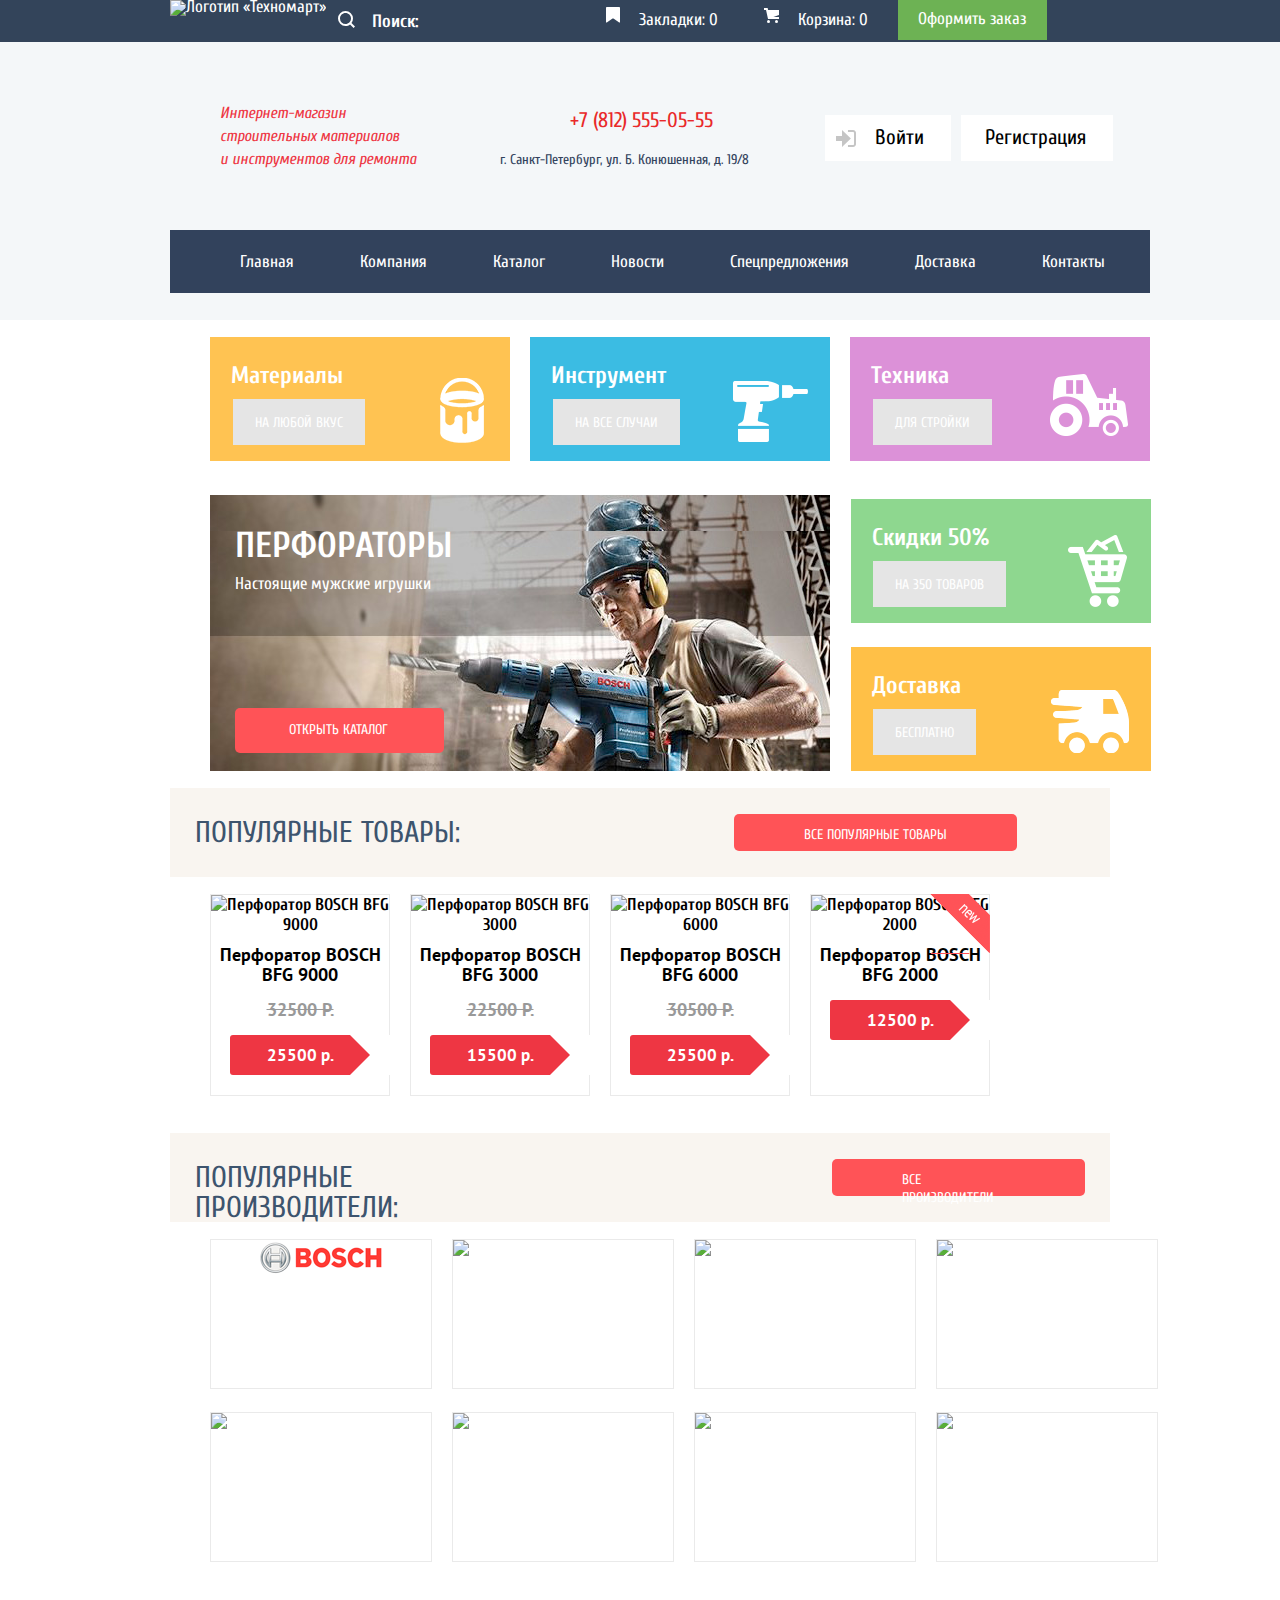
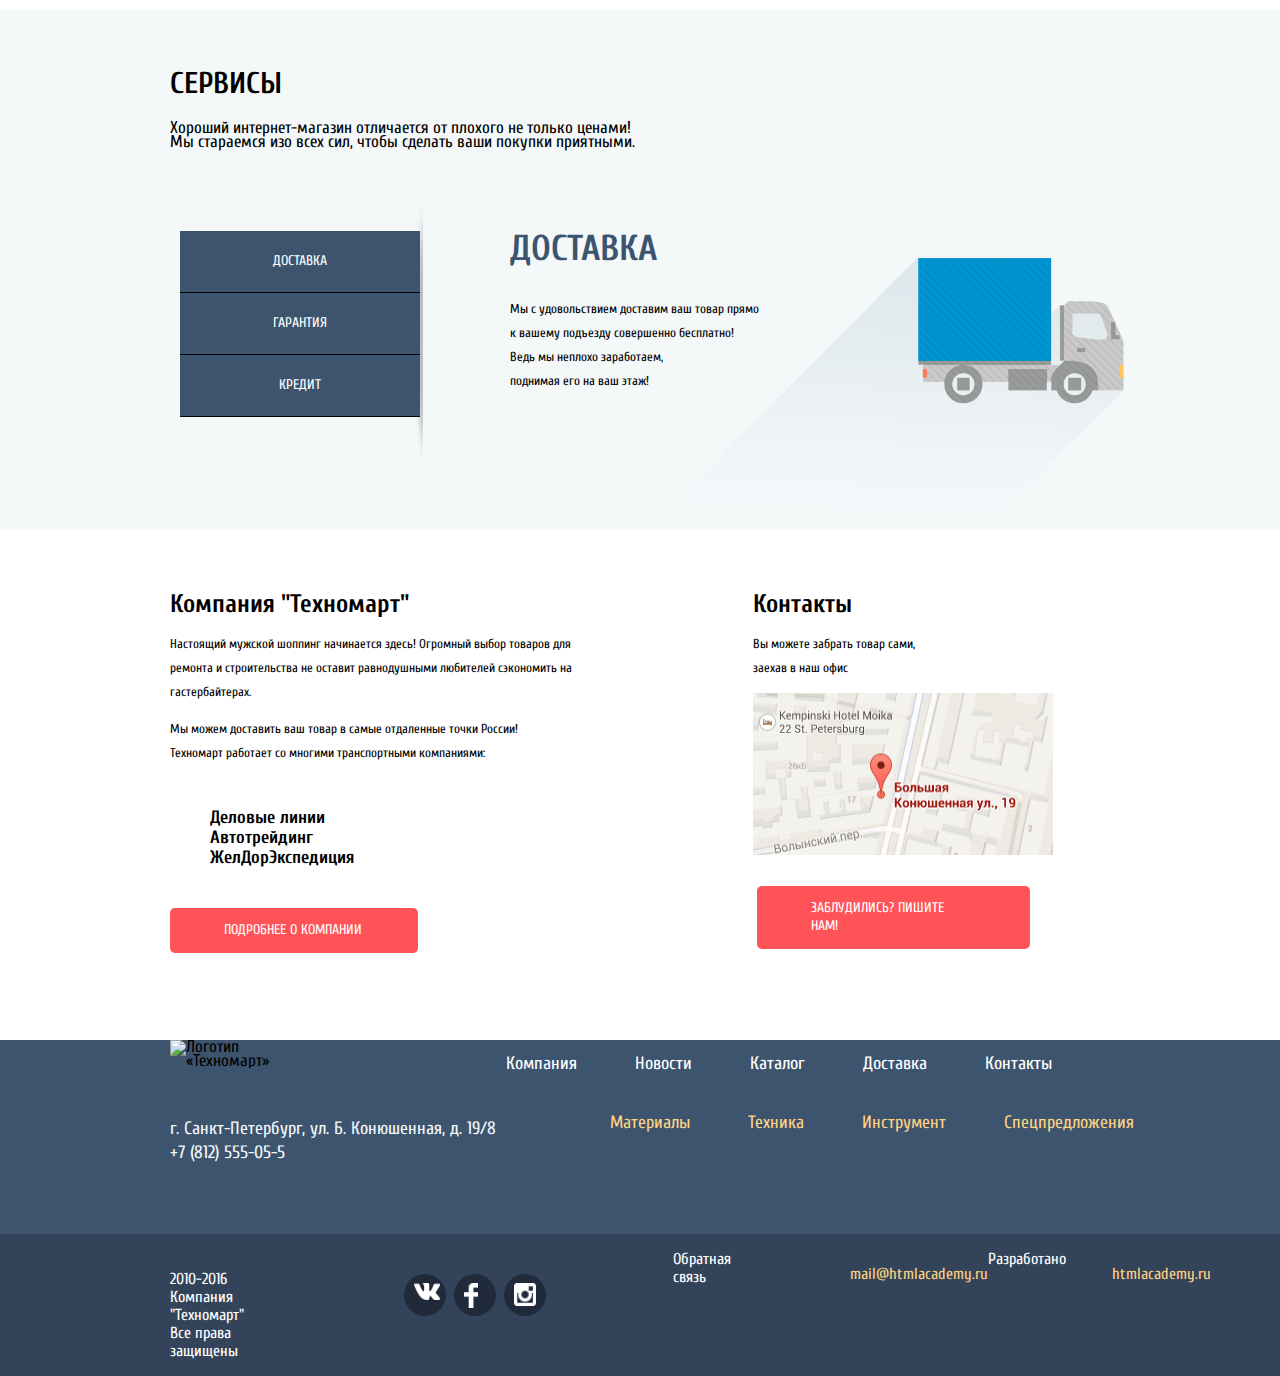
==== commit 71a6c842: "сетка" ====
--- a/index.html
+++ b/index.html
@@ -14,21 +14,26 @@
     <header>
       
       <div class="first-header">
-        
-        <div class="container first-header-navigation">
+
+        <div class="container">
+        
+        <div class="first-header-navigation">
           
           <a class="logo"><img src="logo.svg" width="220" height="48" alt="Логотип «Техномарт»"> </a>
           <form class="header-form" method="post" action="https://htmlacademy.ru">
             <label class="visually-hidden" for="block-search">Поиск</label>
-            <input class="search" type="search" name="search" id="block-search" placeholder="Поиск" class="button-search">
+            <input class="visually-hidden search" type="search" name="search" id="block-search" placeholder="Поиск" class="button-search">
+            <div class="search-button">Поиск:</div>
           </form>
-        
-        </div>
-        
-        <div class="container user-navigation">  
+
+        <div class="user-navigation"> 
           <a class="header-button-bookmarks">Закладки: <span>0</span></a>
-          <a class="header-button-busket">Корзина: <span>0</span></a>
+          <a class="header-button-basket">Корзина: <span>0</span></a>
           <a class="button-order">Оформить заказ</a>
+          </div>  
+
+        </div>
+
         </div>
       
       </div>
@@ -45,8 +50,8 @@
             </div>
             
             <div class="login-link-block">
-              <a class="login-link" href="login.html">Войти</a>
-              <a class="login-link" href="registration.html">Регистрация</a>
+              <a class="login-link enter" href="login.html">Войти</a>
+              <a class="login-link registration" href="registration.html">Регистрация</a>
             </div>      
           
           <nav class="navigation">
@@ -135,40 +140,42 @@
 
           <ul class="catalog-list">
      		    <li class="catalog-item">
-     		      <img src="img/equipment1.svg" width="220" height="143" alt="Перфоратор BOSCH BFG 9000"> 
-     		      <h3 class="title-catalog-item">Перфоратор BOSCH BFG 9000 <p class="cost-catalog-item">32500 p.</p></h3>
-     		      <a class="button-cost" href="cost.html">25500 р.</a>
                 <div class="catalog-item-menu">
                   <a class="buy" href="basket.ntml">Купить</a>
                   <a class="bookmarks" href="bookmarks.html">В закладки</a>
-                </div>  
+                </div>
+     		      <img src="img/equipment1.svg" width="220" height="143" alt="Перфоратор BOSCH BFG 9000"> 
+     		      <h3 class="title-catalog-item">Перфоратор BOSCH BFG 9000 
+              <p class="cost-catalog-item">32500 p.</p></h3>
+     		      <div class="buy-cost">25500 р.</div>  
      		    </li> 
      		    <li class="catalog-item">
-     		      <img src="img/equipment2.svg" width="220" height="143" alt="Перфоратор BOSCH BFG 3000"> 
-     		      <h3 class="title-catalog-item">Перфоратор BOSCH BFG 3000 <p class="cost-catalog-item">22500 p.</p></h3>
-     		      <a href="cost.html" class="button-cost">15500 р.</a>
                 <div class="catalog-item-menu">
                   <a class="buy" href="basket.ntml">Купить</a>
                   <a class="bookmarks" href="bookmarks.html">В закладки</a>
-                </div> 
+                </div>
+     		      <img src="img/equipment2.svg" width="220" height="143" alt="Перфоратор BOSCH BFG 3000"> 
+     		      <h3 class="title-catalog-item">Перфоратор BOSCH BFG 3000 <p class="cost-catalog-item">22500 p.</p></h3>
+     		      <div class="buy-cost">15500 р.</div>
      		    </li>
      		    <li class="catalog-item">
-     		      <img src="img/equipment3.svg" width="220" height="143" alt="Перфоратор BOSCH BFG 6000"> 
-     		      <h3 class="title-catalog-item">Перфоратор BOSCH BFG 6000 <p class="cost-catalog-item">30500 p.</p></h3>
-     		      <a class="button-cost" href="cost.html">25500 р.</a>
                 <div class="catalog-item-menu">
                   <a class="buy" href="basket.ntml">Купить</a>
                   <a class="bookmarks" href="bookmarks.html">В закладки</a>
-                </div> 
+                </div>
+     		      <img src="img/equipment3.svg" width="220" height="143" alt="Перфоратор BOSCH BFG 6000"> 
+     		      <h3 class="title-catalog-item">Перфоратор BOSCH BFG 6000 <p class="cost-catalog-item">30500 p.</p></h3>
+     		      <div class="buy-cost">25500 р.</div>
      		    </li>
      		    <li class="catalog-item">
-     		      <img src="img/equipment4.svg" width="220" height="143" alt="Перфоратор BOSCH BFG 2000"> 
-     		      <h3 class="title-catalog-item">Перфоратор BOSCH BFG 2000</h3>
-     		      <a class="button-cost" href="cost.html">12500 р.</a>
                 <div class="catalog-item-menu">
                   <a class="buy" href="basket.ntml">Купить</a>
                   <a class="bookmarks" href="bookmarks.html">В закладки</a>
-                </div> 
+                </div>
+     		      <img src="img/equipment4.svg" width="220" height="143" alt="Перфоратор BOSCH BFG 2000">
+              <div class="flag flag-new">Новинка</div> 
+     		      <h3 class="title-catalog-item">Перфоратор BOSCH BFG 2000</h3>
+     		      <div class="buy-cost">12500 р.</div> 
      		    </li>
      		  </ul>
         
@@ -192,25 +199,25 @@
      		      <a href="manufacture.html"><center><img src="img/bosch.png" width="126" height="37" alt="bosch"></center></a>
      		    </li>
      		    <li class="manufacture-item">
-     		      <a href="manufacture.html"><center><img src="img/makita.png" width="123" height="40" alt="makita"></center></a>
-     		    </li>
-     		    <li class="manufacture-item">
-     		      <a href="manufacture.html"><center><img src="img/dewalt.png" width="146" height="44" alt="dewalt"></center></a>
-     		    </li>
-     		    <li class="manufacture-item">
-     		      <a href="manufacture.html"><center><img src="img/interrskol.png" width="184" height="32" alt="interrskol"></center></a>
-     		    </li>
-     		    <li class="manufacture-item">
-     		      <a href="manufacture.html"><center><img src="img/hitachi.png" width="169" height="31" alt="hitachi"></center></a>
-     		    </li>
-     		    <li class="manufacture-item">
-     		      <a href="manufacture.html"><center><img src="img/lg.png" width="121" height="73" alt="lg"></center></a>
+     		      <a href="manufacture.html"><img src="img/makita.png" width="123" height="40" alt="makita"></center>
+     		    </li>
+     		    <li class="manufacture-item">
+     		      <a href="manufacture.html"><img src="img/dewalt.png" width="146" height="44" alt="dewalt"></a>
+     		    </li>
+     		    <li class="manufacture-item">
+     		      <a href="manufacture.html"><img src="img/interrskol.png" width="184" height="32" alt="interrskol"></a>
+     		    </li>
+     		    <li class="manufacture-item">
+     		      <a href="manufacture.html"><img src="img/hitachi.png" width="169" height="31" alt="hitachi"></a>
+     		    </li>
+     		    <li class="manufacture-item">
+     		      <a href="manufacture.html"><img src="img/lg.png" width="121" height="73" alt="lg"></a>
      		    </li>
             <li class="manufacture-item">
-              <a href="manufacture.html"><center><img src="img/aeg.png" width="151" height="96" alt="aeg"></center></a>
+              <a href="manufacture.html"><img src="img/aeg.png" width="151" height="96" alt="aeg"></a>
             </li>
             <li class="manufacture-item">
-              <a href="manufacture.html"><center><img src="img/metabo.png" width="204" height="69" alt="metabo"></center></a>
+              <a href="manufacture.html"><img src="img/metabo.png" width="204" height="69" alt="metabo"></a>
             </li>
      		  </ul>
         </div>
@@ -221,29 +228,27 @@
      	      <p class="services-block-text">Хороший интернет-магазин отличается от плохого не только ценами!<br>
      		Мы стараемся изо всех сил, чтобы сделать ваши покупки приятными. </p>
 
-      <div class="container">
-        <div class="catalog-wrapper-column">
-          <button class="services-delivery">Доставка</button>
-          <button class="services-garantee">Гарантия</button>
-          <button class="services-credit">Кредит</button>
-        </div>
-      </div>
-      
-      <div class="container">  
+          <div class="container">
+            <div class="catalog-wrapper-column">
+              <button class="services-delivery">Доставка</button>
+              <button class="services-garantee">Гарантия</button>
+              <button class="services-credit">Кредит</button>
+            </div>
+          </div>  
           
      		  <ul class="services">
-     		    <li>
-              <img src="img/group3.png" width="468" height="261" style="margin-left: 600px;">
+     		    <li class="delivery-block">
               <h3 class="services-item">Доставка</h3>
                 <p class="services-text">Мы с удовольствием доставим ваш товар прямо <br> к вашему подъезду совершенно бесплатно! <br> Ведь мы неплохо заработаем, <br> поднимая его на ваш этаж!</p>
      			  </li>  
-     			  <li>
-              <img src="img/group4.png" width="389" height="283" style="margin-left: 600px;">
+     			  <li class="garantee-block">
               <h3 class="services-item"">Гарантия</h3>
+              <p class="services-text">Если купленный у нас товар поломается или заискрит, <br> а твкже в случае пожара, спровоцированного его возгаранием, <br> вы всегда можете быть уверенны в нашей гарантии. Мы обменяем <br> сгоревший товар на новый <br> Дом уж восстановите как-нибудь сами.</p>
      			  </li>  
-     			  <li class="services-item">
-              <img src="img/equipment5.png" width="465" height="285" style="margin-left: 200px;">
+     			  <li class="credit-block">
               <h3 class="services-item">Кредит</h3>
+              <p class="services-text">Залезть в долговую яму стало проще! <br> Кредитные консультации придут вам на помощь. </p>
+              <a class="all-button send-credit">Отправить заявку</a>
      			  </li>
      		  </ul>
         </div>
@@ -273,21 +278,25 @@
         <div class="container">
 
      		  <h2 class="title-column-contact">Контакты</h2>
-     		    <p class="services-contact-text">Вы можете забрать товар сами<br>
+     		    <p class="services-contact-text">Вы можете забрать товар сами,<br>
      		    заехав в наш офис</p>
-     		    <a class="map-button" href="map.html"></a>
-              <img src="img/group5.png" width="300" height="162" alt="г. Санкт-Петербург, ул. Б. Конюшенная, д. 19/8">
+     		    <a class="map-button" href="map.html">
+            <img src="img/group5.png" width="300" height="162" alt="г. Санкт-Петербург, ул. Б. Конюшенная, д. 19/8"> </a>
      		    <a class="all-button contact-button" href="call.html">Заблудились? Пишите нам! </a>
         </div>
 
-     	</section> 
+     	</section>
+
+      </div> 
       
     </div> 
     
     </main>  
     <footer>
       
-      <div class="container first-footer">
+      <div class="first-footer">
+
+      <div class="container">
         
         <div class="top-first-footer">
      	    
@@ -327,9 +336,15 @@
       
         </div>
 
+      </div>
+
       </div>  
       
-      <div class="container second-footer">
+      <div class="second-footer">
+
+      <div class="container">
+
+        <div class="second-footer-wrapper">
            
      	    <p class="second-footer-text">2010-2016 Компания "Техномарт" <br>
      	    Все права защищены</p>
@@ -337,17 +352,21 @@
           <div class="social-link">
      	    
           <ul class="social-link">
-            <li><a class="visually-hidden" href="#">Вконтакте</a><img src="img/vk-icon.png" width="26" height="17"></li> 
-            <li><a class="visually-hidden" href="#">Фейсбук</a><img src="img/fb-icon.png" width="14" height="25"></li>
-            <li><a class="visually-hidden" href="#">Инстаграм</a><img src="img/insta-icon.png" width="22" height="23"></li>
+            <li><div class="circl"><a class="visually-hidden" href="#">Вконтакте</a><img src="img/vk-icon.png" class="social-link-item" width="26" height="17"></div></li>
+            <li><div class="circl"><a class="visually-hidden" href="#">Фейсбук</a><img src="img/fb-icon.png" class="social-link-item" width="14" height="25"></div></li>
+            <li><div class="circl"><a class="visually-hidden" href="#">Инстаграм</a><img src="img/insta-icon.png" class="social-link-item" width="22" height="23"></div></li>
           </ul>
 
           </div>
           
-          <p class="our-contact">Обратная связь <a href="mail.ru">mail@htmlacademy.ru</a></p>
-          <p class="our-contact">Разработано <a href="htmlacademy.ru">htmlacademy.ru</a></p>
-        
-      </div>  
+          <p class="our-contact call">Обратная связь <a href="mail.ru">mail@htmlacademy.ru</a></p>
+          <p class="our-contact developed">Разработано <a href="htmlacademy.ru">htmlacademy.ru</a></p>
+
+        </div>  
+        
+      </div> 
+
+      </div> 
  
     </footer>
   
--- a/css/style.css
+++ b/css/style.css
@@ -17,7 +17,17 @@
 }
 
 .visually-hidden {
+  position: absolute;
   color: transparent;
+  width: 1px;
+  height: 1px;
+  margin: -1px;
+  border: 0px;
+  padding: 0px;
+  white-space: nowrap;
+  clip-path: inset(100%);
+  clip: rect(0 0 0 0);
+  overflow: hidden;
 }
 
 .first-header {
@@ -42,17 +52,23 @@
   background-color: #518534;
 }
 
-.header-button
-.header-button:active {
+.header-button-bookmarks:active,
+.header-button-basket:active {
   line-height: auto;
 } 
 
-.header-button:hover {
+.header-button-bookmarks:hover,
+.header-button-basket:hover,
+.header-button-bookmarks:focus,
+.header-button-basket:focus {
   background-color: #212a3a;
- } 
-
-.header-button:focus {
-  background-color: #161d29;
+  opacity: 0.6;
+} 
+
+.header-button-bookmarks:active,
+.header-button-basket:active {
+  background-color: #293449;
+  background-image: rgba(255, 255, 255, 0.5)
  } 
 
 .second-header {
@@ -96,14 +112,26 @@
   text-align: left;
   position: absolute;
   color: #ee3643;
+  margin-left: 50px;
+  margin-top: 60px;
+}
+
+.second-header {
+  display: flex;
 }
 
 .telephone {
   font-size: 21px;
   color: #e9292a;
-  line-height: auto;
-  text-align: left;
-  border: 3px #ffffff;
+  /*border: 3px solid #ffffff;*/
+  padding-bottom: 13px;
+  padding-left: 70px;
+  padding-right: 0px;
+  padding-top: 11px;
+  margin-left: 330px;
+  margin-top: 60px;
+  flex-basis: auto;
+  width: 267px;
 }
 
 .address {
@@ -111,19 +139,32 @@
   font-family: "Cuprum", "Gill Sans", sans-serif;
   color: #32425c;
   line-height: auto;
-  text-align: center;
+  margin-left: 330px;
+  margin-top: 13px;
+
 }
 
 .login-link {
   font-size: 21px;
   color: rgb(0, 0, 0);
   line-height: auto;
-  text-align: left;
   background-color: #ffffff;
-}
-
-.login-link:focus {
+  padding-top: 15px;
+  padding-left: 50px;
+  padding-right: 27px;
+  padding-bottom: 17px;
+}
+
+.login-link {
+  margin-right: 10px;
+}
+
+.login-link-block:focus {
   color: #ee3643;
+}
+
+.login-link:hover {
+  color: red;
 }
 
 .login-link:active {
@@ -132,6 +173,7 @@
 
 .main-navigation {
   background-color: #32425c;
+  width: 940px;
 }
 
 .navigation-item {
@@ -144,12 +186,20 @@
   list-style: none;
 }
 
-.navigation-item:focus {
+.navigation-item {
+  padding-right: 36px;
+  padding-left: 30px;
+  padding-top: 23px;
+  padding-bottom: 23px;
+}
+
+.navigation-item:hover {
   background-color: #293449;
 }
 
 .navigation-item:active {
   background-color: #1d2739;
+  opacity: 0.5;
 }
 
 .material {
@@ -241,6 +291,30 @@
   margin-top: -23px;
 }
 
+.material-button:hover,
+.instrument-button:hover,
+.equipment-button:hover,
+.sale-button:hover,
+.delivery-button:hover {
+  background-color: #cccccc;
+}
+
+.material-button,
+.instrument-button,
+.equipment-button,
+.sale-button,
+.delivery-button {
+  background-color: #e5e5e5;
+}
+
+.material-button:focus,
+.instrument-button:focus,
+.equipment-button:focus,
+.sale-button:focus,
+.delivery-button:focus {
+  background-color: #cccccc;
+}
+
 .title-sale {
   padding-top: 24px;
 }
@@ -263,10 +337,13 @@
   font-weight: bold;
   text-transform: uppercase;
   color: #ffffff;
+  padding-left: 25px;
 }
 
 .text-gallery-small {
   color: #ffffff;
+  padding-left: 25px;
+  margin-top: -20px;
 }
 
 .all-button {
@@ -286,11 +363,6 @@
   background-color: #ba2732;
 }
 
-.head-section {
-  background-color: #f9f5f0;
-  display: flex;
-}
-
 .catalog-item {
   border: 1px solid #eaeaea;
   list-style: none;
@@ -309,35 +381,63 @@
 .title-catalog-item {
   font-family: "PT Sans", "Gill Sans", sans-serif;
   font-size: 18px;
-  line-height: 20px;
+  min-height: 40px;
   font-weight: bold;
   text-align: center;
   text-transform: none;
   color: #000000;
+  padding-left: 0 25px;
+  margin-top: 10px;
+  margin-bottom: 15px;
+}
+
+.buy-cost {
+  font-family: "PT Sans", "Gill Sans", sans-serif;
+  position: relative;
+  width: 80px;
+  margin: 10px auto;
+  margin-bottom: 20px;
+  padding: 10px 30px;
+  color: white;
+  background: #ee3643;
+  border-radius: 3px;
 }
 
 .cost-catalog-item {
-  font-family: "PT Sans", "Gill Sans", sans-serif;
-  font-size: 17px;
-  line-height: 18px;
-  font-weight: bold;
-  text-align: center;
-  text-transform: uppercase;
+  min-height: 20px;
+  margin-top: 15px;
+  margin-bottom: 10px;
+  color: #999;
   text-decoration: line-through;
-  color: #a9a9a9;
+  text-transform: uppercase;
+}
+
+.buy-cost::after {
+  content: "";
+  position: absolute;
+  top: 0;
+  right: -20px;
+  width: 0;
+  height: 0;
+  border: 20px solid white;
+  border-left-color: #ee3643;
 }
 
 .catalog-item-menu:hover {
   box-shadow: 0 3px;
 }
 
-.buy {
-  font-size: 14px;
-  line-height: 18px;
-  font-weight: regular;
-  text-transform: uppercase;
-  background-color: #63a63e;
-}
+.catalog-item-menu {
+  position: absolute;
+  top: 0;
+  left: 0;
+  width: 220px;
+  height: 65px;
+  padding: 40px 0;
+  background-color: rgba(255, 255, 255, 0.9);
+  z-index: 9;
+}
+
 
 .buy:hover,
 .buy:focus {
@@ -354,15 +454,6 @@
   font-weight: regular;
   text-transform: uppercase;
   background-color: #518534;
-}
-
-.bookmarks {
-  font-size: 14px;
-  line-height: auto;
-  font-weight: regular;
-  text-transform: uppercase;
-  color: #32425c;
-  border: 3px solid #63a63e;
 }
 
 .bookmarks:hover,
@@ -417,6 +508,7 @@
 
 .offers-list {
   background-color: #f4f8f9;
+  height: 520px;
 }
 
 .title-block {
@@ -437,6 +529,8 @@
 
 .services {
   list-style: none;
+  display: flex;
+  flex-direction: column;
 }
 
 .services-item {
@@ -445,6 +539,7 @@
   font-weight: bold;
   text-transform: uppercase;
   color: #3d546e;
+  margin-top: 18px;
 }
 
 .list {
@@ -453,17 +548,22 @@
   font-weight: bold;
   text-transform: none;
   color: #000000;
+  padding-top: 25px;
+  margin-bottom: 40px;
+  list-style: none;
 }
 
 .first-footer {
-  background-color: #3d546e
+  background-color: #3d546e;
+  width: 100%;
 }
 
 .second-footer {
-  background-color: #33445a
+  background-color: #33445a;
 }
 
 .footer-text {
+  position: absolute;
   font-size: 18px;
   line-height: 24px;
   font-weight: regular;
@@ -517,7 +617,6 @@
 }
 
 .social-link {
-  background-color: #212a3a;
   list-style: none;
 }
 
@@ -542,6 +641,15 @@
   color: #ffd180;
   text-transform: none;
   margin-left: -80px;
+}
+.our-contact.call,
+.call a {
+  margin-left: 119px;
+}
+
+.our-contact .developed,
+.developed a {
+  margin-left: 46px;
 }
 
 .our-contact a:focus,
@@ -726,11 +834,10 @@
   min-height: 42px;
   display: flex;
   flex-direction: row;
+  flex-wrap: nowrap;
  }
  
  .first-header-navigation {
-  justify-content: flex-start;
-  margin-left: 130px;
   display: flex;
  }
 
@@ -742,29 +849,35 @@
   display: flex;
 }
 
+ .user-navigation a {
+  display: block;
+ }
+
 .header-button-bookmarks,
-.header-button-busket {
-  padding-top: 12px;
+.header-button-basket {
+  padding-top: 13px;
   padding-right: 30px;
   padding-left: 50px;
-  padding-bottom: 12px;
-  flex-wrap: nowrap;
-}
-
-.header-button-bookmarks::before {
- content: "";
- position: absolute;
- top: 27px;
- left: 18px;
-
- width: 17px;
- height: 17px;
-
- background-image: url("../img/icon-bookmark.svg");
- background-repeat: repeat;
- background-position: 0 0;
-
- opacity: 0.35; 
+  padding-bottom: 13px;
+  display: inline-block;
+}
+
+.login-link.enter {
+  background-image: url("../img/icon-login.svg");
+  background-repeat: no-repeat;
+  background-position: 10% 50%;
+}
+
+.header-button-bookmarks {
+  background-position: 12% 30%;
+  background-image: url("../img/icon-bookmark.svg");
+  background-repeat: no-repeat;
+}
+
+.header-button-basket {
+ background-image: url("../img/icon-cart.svg");
+ background-repeat: no-repeat;
+ background-position: 12% 30%; 
 }
 
 .basket {
@@ -779,26 +892,10 @@
   padding-right: 21px;
   padding-left: 20px;
   padding-bottom: 12px;
-  margin-right: 130px;
 }
 
 .second-header {
   min-height: 278px;
-}
-
-.introduction {
-  padding-top: 45px;
-}
-
-.telephone {
-  margin-left: 330px;
-  padding-top: 61px;
-  margin-bottom: 20px;
-}
-
-.address {
-  margin-left: 330px;
-  margin-top: 99px;
 }
 
 .myname-block {
@@ -827,14 +924,6 @@
 
 .main-navigation {
   display: flex;
-  padding-top: 20px;
-  padding-bottom: 23px; 
-  min-width: 940px;
-}
-
-.navigation-item {
-  padding-right: 56px;
-  padding-left: : 50px;
 }
 
 .main-title {
@@ -885,14 +974,60 @@
 .catalog-list {
   display: flex;
   width: 800px;
-  margin-left: -110px;
 }
 
 .catalog-item {
+  position: relative;
+  display: inline-block;
   margin-right: 20px;
-  margin-bottom: 23px;
-  width: 220px;
-  height: 322px;
+  margin-bottom: 20px;
+  width: 218px;
+  text-align: center;
+  font-weight: bold;
+  line-height: 20px;
+}
+
+.catalog-item .flag {
+  position: absolute;
+  top: -1px;
+  right: -1px;
+  height: 60px;
+  width: 60px;
+  text-indent: -1000px;
+  overflow: hidden;
+  z-index: 20;
+}
+
+.catalog-item .flag-new {
+  background: url(../img/newflag.png);
+}
+
+.buy,
+.bookmarks {
+  display: block;
+  width: 129px;
+  margin: 0 auto;
+  margin-bottom: 7px;
+  padding: 7px 0;
+  border: 3px solid #63a63e;
+  border-bottom-color: #367315;
+  background-color: #63a63e;
+  text-transform: uppercase;
+  line-height: 18px;
+}
+
+.bookmarks {
+  color: #32425c;
+  background: white;
+  border-bottom-color: #63a63e;
+}
+
+.catalog-item-menu {
+  display: none;
+}
+
+.catalog-item:hover .catalog-item-menu {
+  display: block;
 }
 
 .pagination {
@@ -924,26 +1059,24 @@
 }
 
 .logotip {
-  margin-left: 130px;
   margin-bottom: 31px;
 }
 
-.footer-text {
-  margin-left: 130px;
-}
-
 .menu-footer {
   display: flex;
-  margin-left: 80px;
 }
 
 .menu-footer-item {
   margin-right: 58px;
 }
 
+.menu-footer {
+  padding-left: 100px;
+}
+
 .second-menu-footer {
   display: flex;
-  margin-left: 60px;
+  margin-left: 200px;
 }
 
 .second-menu-footer-item {
@@ -951,26 +1084,45 @@
 }
 
 .second-footer {
-  min-height: 104px;
+  min-height: 106px;
   display: flex;
   width: 100%;
 }
 
 .second-footer-text {
-  margin-left: 130px;
-  padding-top: 35px;
+  padding-top: 20px;
   margin-right: 160px;
 }
 
 .social-link {
+  margin-top: 20px;
   padding: 0;
   display: flex;
   flex-flow: row;
 }
 
+.social-link-item {
+  justify-content: center;
+  background-color: #212a3a;
+  margin-left: 6px;
+  position: relative;
+  bottom: -9px;
+  left: 4px;
+  z-index: 10;
+}
+
+.circl {
+ width: 42px;
+ height: 42px;
+ border-radius: 50px;
+ background: #212a3a;
+ margin-right: 8px;
+
+}
+
 .our-contact {
   display: flex;
-  margin-left: 119px;
+  margin-left: ;
 }
 
 .catalog-wrapper,
@@ -1003,12 +1155,10 @@
 } 
 
 .login-link-block {
-  margin-left: 788px;
-  margin-right: 10px;
-  padding-top: -40px;
-  padding-bottom: 17px;
-  padding-right: 27px;
-  padding-left: 52px;
+  display: flex;
+  margin-left: 655px;
+  position: relative;
+  bottom: 52px;
 }
 
 
@@ -1029,17 +1179,13 @@
 
 .offer-wrapper {
   display: flex;
-  margin-left: -110px;
-}
-
-.catalog-wrapper-column {
-  flex-direction: column;
 }
 
 .head-section {
   display: flex;
   width: 940px;
   height: 89px;
+  background-color: #f9f5f0;
 }
 
 .all-button {
@@ -1047,8 +1193,7 @@
   padding-right: 56px;
   padding-top: 13px;
   padding-bottom: 14px;
-  width: 255;
-  height: 40;
+  display: inline-block;
 }
 
 .button {
@@ -1064,7 +1209,6 @@
   flex-wrap: wrap;
   width: 1000px;
   min-height: 317px;
-  margin-left: -110px;
 }
 
 .manufacture-item {
@@ -1072,6 +1216,8 @@
   height: 148px;
   margin-right: 20px;
   margin-bottom: 23px;
+  justify-content: center;
+  align-items: center;
 }
 
 .manufacture-item: nth-child(1),
@@ -1090,41 +1236,15 @@
   margin-right: 0px;
 }
 
-.head-section {
-  margin-left: -70px;
-}
-
-.services-item {
-  margin-left: 450px;
-  margin-top: -350px;
-}
-
-.services-text {
-  margin-left: 450px;
-  margin-top: -250px;
-}
-
 .title-column {
   margin-top: 67px;
-  margin-left: -70px;
 }
 
 .title-column-contact {
-  margin-left: 330px;
+  margin-left: 133px;
   margin-top: 67px;
-}
-
-.services-contact-text {
-  margin-left: 330px;
-}
-
-.services-column-text {
-  margin-left: -70px;
-}
-
-.list {
-  margin-left: -70px;
-  margin-bottom: 41px;
+  display: flex;
+  flex-direction: column;
 }
 
 .column {
@@ -1133,37 +1253,68 @@
 }
 
 .map-button {
-  margin-left: 330px;
+  margin-left: 133px;
 }
 
 .contact-button {
-  margin-left: -305px;
-  margin-bottom: -50px;
-}
-
-.about-company {
-  margin-left: -70px;
-}
-
-.all-manufactures {
-  margin-left: 373px;
+ position: relative;
+ right: 300px;
+ top: 75px;
+ display: inline-block;
+ width: 163px;
+}
+
+.search-button {
+  font-family: "Cuprum", "Gill Sans", sans-serif;
+  font-size: 18px;
+  line-height: 20px;
+  font-weight: bold;
+  color: #ffffff;
+  padding-right: 170px;
+  padding-left: 46px;
+  padding-top: 12px;
+}
+
+.search-button {
+  background-image: url(../img/icon-search.svg);
+  background-repeat: no-repeat;
+  background-position: 5% 70%;
+}
+
+.search-button:hover {
+  opacity: 0.5;
+}
+
+.search-button:focus,
+.search-button:active {
+  background-color: #ffffff;
+}
+
+.all-goods,
+.all-manufacture {
+  padding: 0px;
   flex-grow: 0;
-  display: inline-block;
+  display: inline-flex;
+  flex-wrap: nowrap;
+  padding-top: 12px;
+  padding-bottom: 12px;
   margin-top: 26px;
   margin-bottom: 26px;
-}
-
-.all-goods {
-  margin-left: 373px;
-  flex-grow: 0;
-  display: inline-block;
-  margin-top: 26px;
-  margin-bottom: 26px;
+  margin-right: 25px;
+  margin-left: 274px;
+  padding-right: 70px;
+  padding-left: 70px;
+}
+
+.services-column-text,
+.services-contact-text {
+  font-size: 13px;
+  line-height: 24px;
 }
 
 .second-offer-wrapper {
   display: flex;
-  margin-left: -120px; 
+  margin-left: -10px; 
 }
 
 .services-delivery,
@@ -1172,16 +1323,24 @@
   width: 240px;
   height: 62px;
   background-color: #3d546e;
-  box-shadow: inline solid 1px;
-  margin-left: -78px;
+  border-bottom: 1px solid #000000;
 }
 
 .services-delivery {
-  margin-top: 71px;
+  margin-top: 65px;
+}
+
+.services-credit {
+  margin-bottom: 85px;
+}
+
+.about-company {
+  margin-bottom: 87px;
 }
 
 .open-catalog {
-  margin-top: -40px;
+  margin-top: 100px;
+  margin-left: 25px;
 }
 
 .equipment-list {
@@ -1212,6 +1371,66 @@
   display: flex;
 }
 
-.services-block-text {
-  margin-left: -70px;
-}+.contact {
+  display: flex;
+  flex-direction: column;
+}
+
+.services-contact-text {
+  margin-left: 133px;
+}
+
+.second-footer-wrapper {
+  display: flex;
+}
+
+.our-contact a {
+  padding-top: 15px;
+}
+
+.catalog-wrapper-column {
+  background-image: url(../img/line.png);
+  background-position: 25% 50%;
+  background-repeat: no-repeat;
+}
+
+.delivery-block {
+  position: relative;
+  left: 300px;
+  bottom: 300px;
+  background-image: url(../img/group3.png);
+  background-position: 80% 100%;
+  background-repeat: no-repeat;
+  width: 650px;
+  height: 300px;
+  display: block;
+  
+}
+
+.garantee-block {
+  position: relative;
+  left: 300px;
+  bottom: 300px;
+  background-image: url(../img/group4.png);
+  background-position: 80% 80%;
+  background-repeat: no-repeat;
+  width: 650px;
+  height: 300px;
+  display: none;
+}
+
+.credit-block {
+  position: relative;
+  left: 300px;
+  bottom: 300px;
+  background-image: url(../img/equipment5.png);
+  background-position: 80% 80%;
+  background-repeat: no-repeat;
+  width: 650px;
+  height: 300px;
+  display: none;
+}
+
+.login-link.registration {
+  padding-left: 24px;
+}
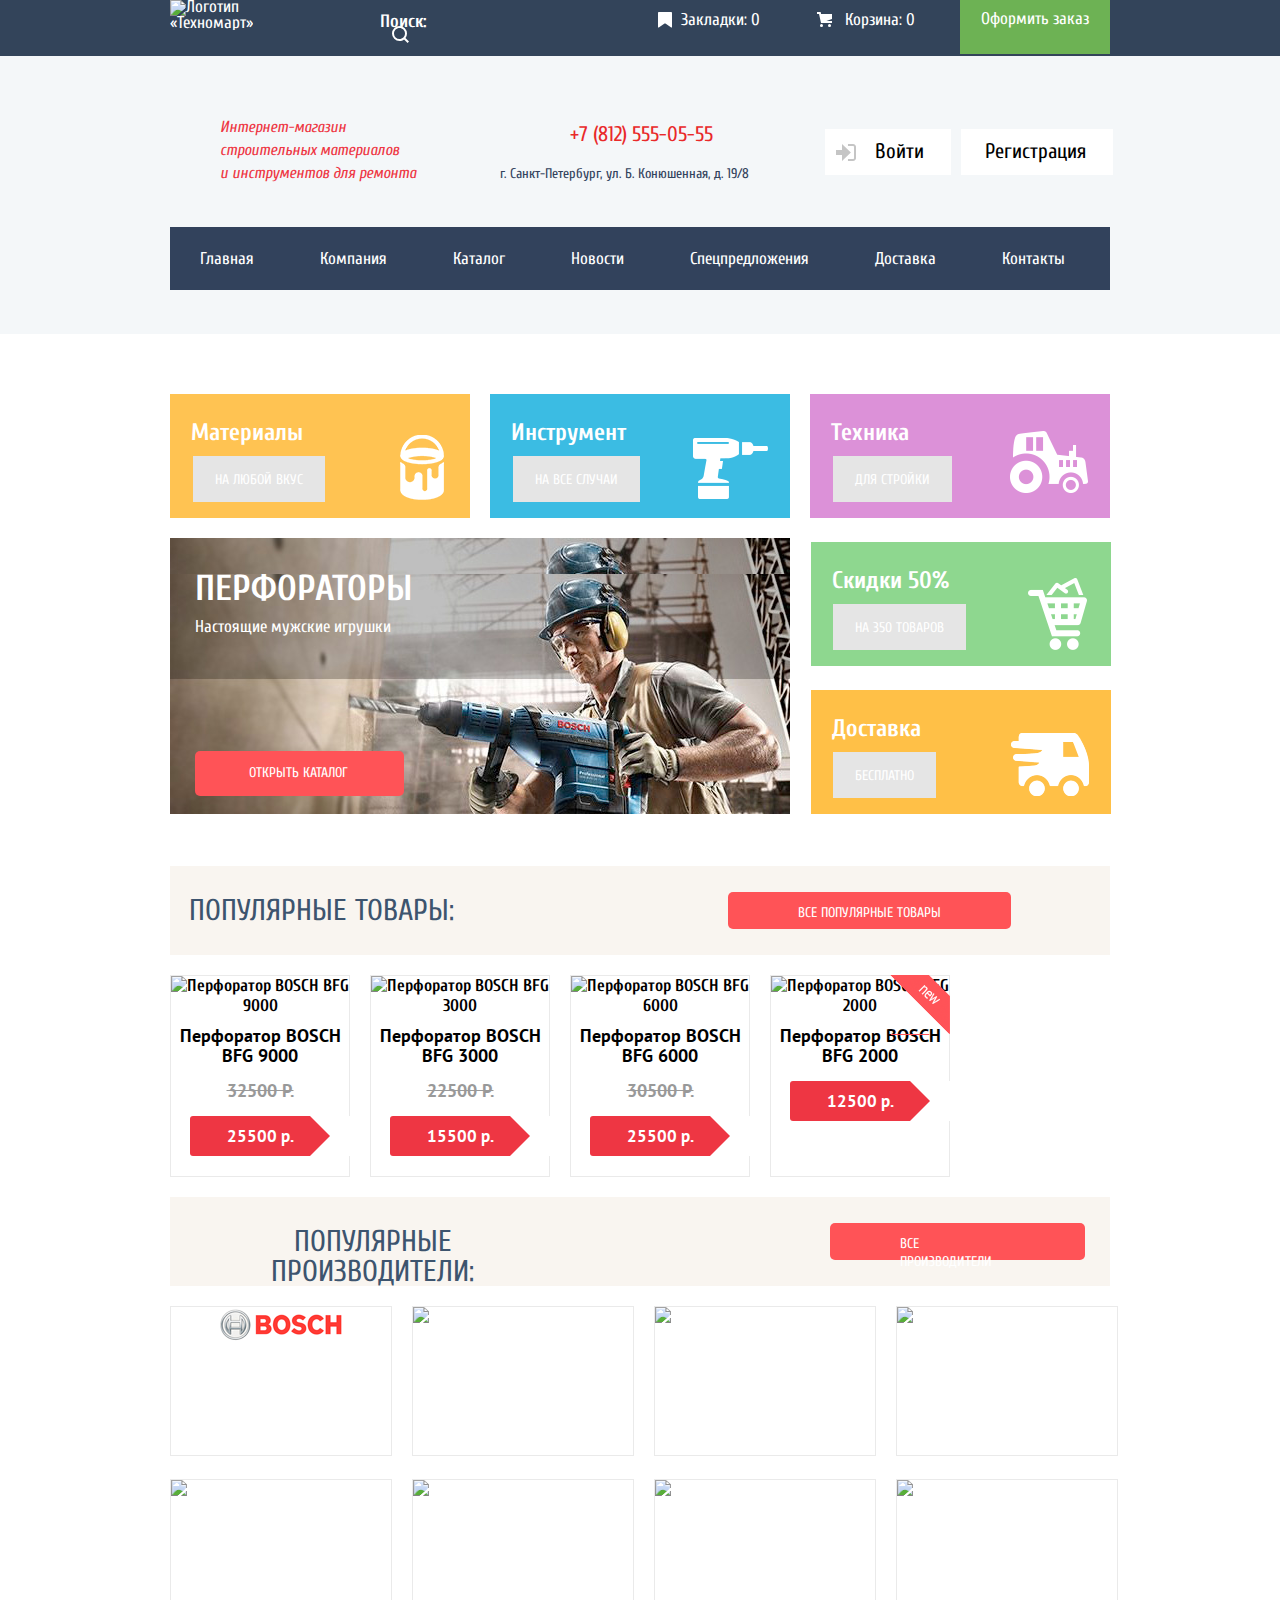
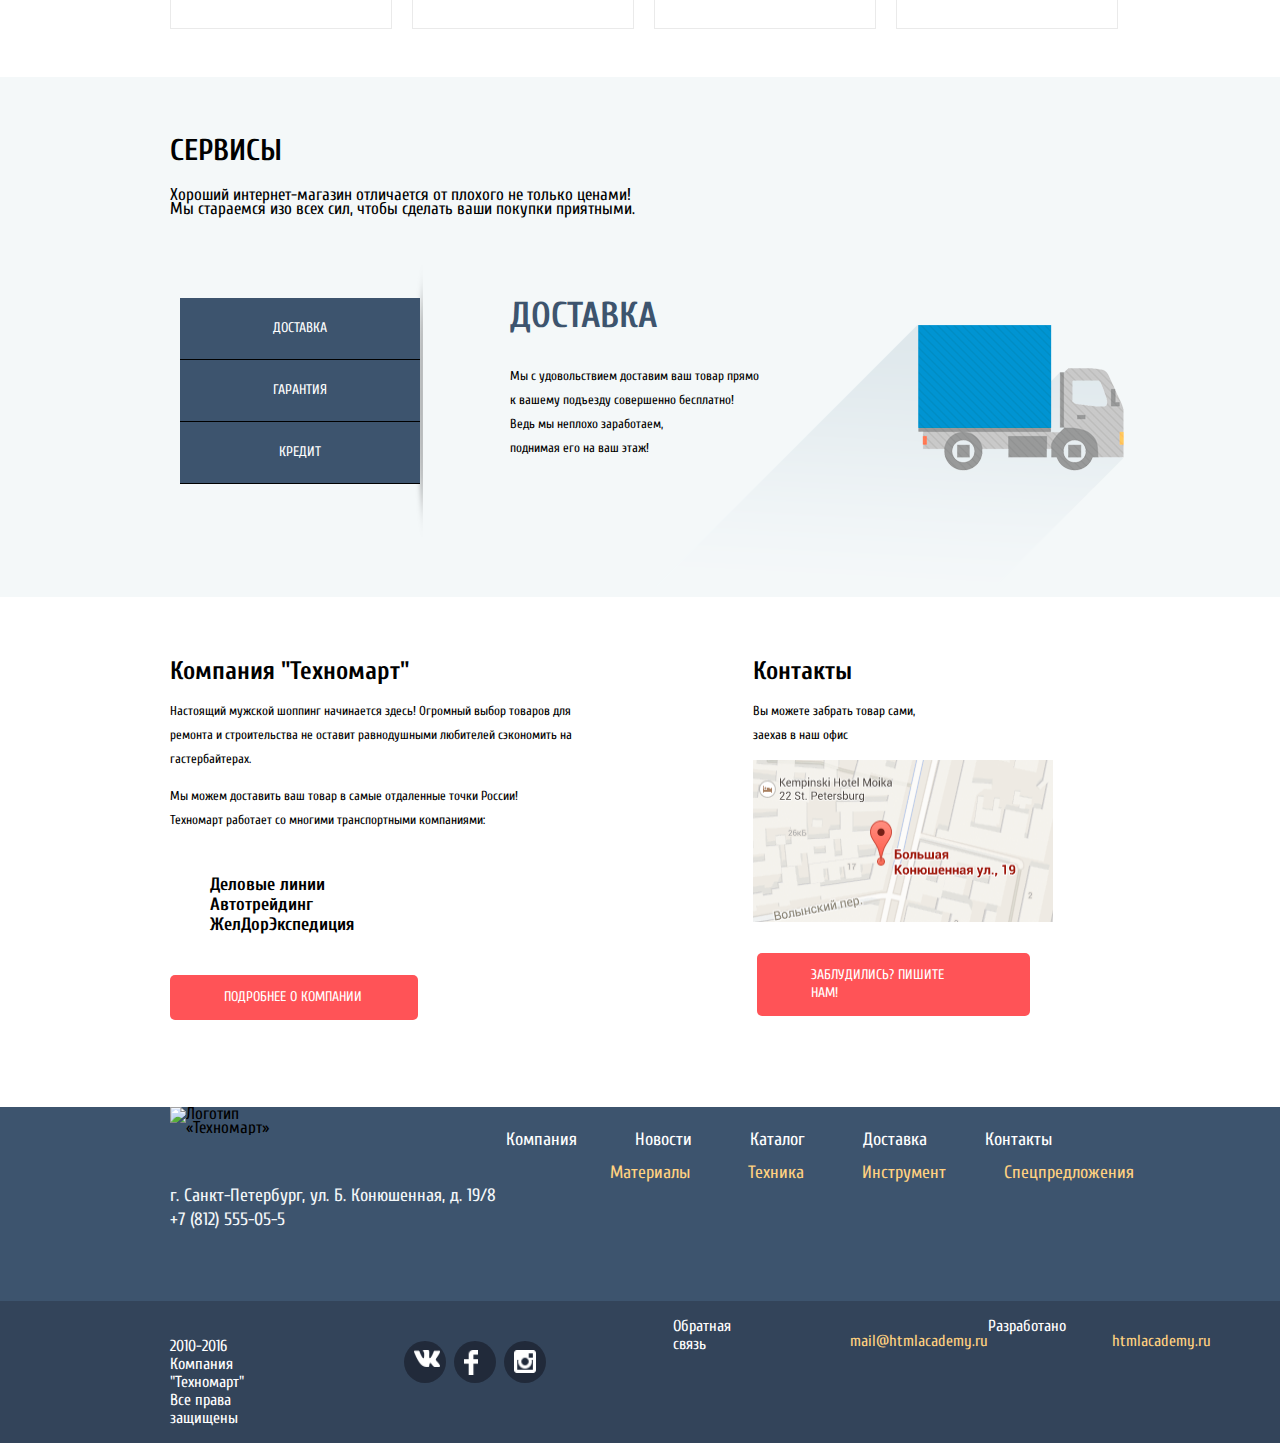
==== commit 7ada35c5: "стилизация страниц" ====
--- a/index.html
+++ b/index.html
@@ -23,10 +23,10 @@
           <form class="header-form" method="post" action="https://htmlacademy.ru">
             <label class="visually-hidden" for="block-search">Поиск</label>
             <input class="visually-hidden search" type="search" name="search" id="block-search" placeholder="Поиск" class="button-search">
-            <div class="search-button">Поиск:</div>
           </form>
 
         <div class="user-navigation"> 
+          <div class="search-button">Поиск:</div>
           <a class="header-button-bookmarks">Закладки: <span>0</span></a>
           <a class="header-button-basket">Корзина: <span>0</span></a>
           <a class="button-order">Оформить заказ</a>
@@ -175,7 +175,7 @@
      		      <img src="img/equipment4.svg" width="220" height="143" alt="Перфоратор BOSCH BFG 2000">
               <div class="flag flag-new">Новинка</div> 
      		      <h3 class="title-catalog-item">Перфоратор BOSCH BFG 2000</h3>
-     		      <div class="buy-cost">12500 р.</div> 
+     		      <div class="buy-cost first-cost">12500 р.</div> 
      		    </li>
      		  </ul>
         
@@ -189,7 +189,7 @@
      	    
           <h2 class="visually-hidden">Популярные производители</h2>
      	    
-          <div class="head-section">
+          <div class="head-section second-header-section">
      		    <p class="title">Популярные производители:</p>
      		    <a class="all-button all-manufacture" href="manufacture.html">Все производители</a>
      		  </div>
--- a/css/style.css
+++ b/css/style.css
@@ -232,8 +232,8 @@
   background-repeat: no-repeat;
   background-color: #8ed78f;
   list-style: none;
-  margin-left: -60px;
-  margin-top: -20px;
+  margin-left: 20px;
+  margin-top: 0px;
 }
 
 .delivery {
@@ -242,7 +242,31 @@
   background-repeat: no-repeat;
   background-color: #ffc047;
   list-style: none;
-  margin-left: -60px;
+  margin-left: 20px;
+}
+
+.myname {
+  background-image: url("../img/icon-user.svg");
+  background-position: 5% 40%;
+  background-repeat: no-repeat;
+}
+
+.myname::after {
+  background-image: url("../img/icon-logout.svg");
+  background-position: 50% 40%;
+  background-repeat: no-repeat;
+}
+
+.myname::after {
+  background-image: url("../img/icon-logout.svg");
+  background-position: 50% 40%;
+  background-repeat: no-repeat;
+}
+
+.breadcrumbs {
+  background-image: url("../img/icon-home.svg");
+  background-position: 0% 0%;
+  background-repeat: no-repeat;
 }
 
 .material,
@@ -315,6 +339,14 @@
   background-color: #cccccc;
 }
 
+.material-button:active,
+.instrument-button:active,
+.equipment-button:active,
+.sale-button:active,
+.delivery-button:active {
+  background-color: #b2b2b2;
+}
+
 .title-sale {
   padding-top: 24px;
 }
@@ -329,6 +361,9 @@
   background-color: #ffffff;
   height: 240px;
   width: 621px;
+  margin: 0;
+  padding: 0;
+  margin-top: 20px;
 }
 
 .text-gallery {
@@ -346,6 +381,11 @@
   margin-top: -20px;
 }
 
+.second-offer-list {
+  margin: 0;
+  padding: 0;
+}  
+
 .all-button {
   font-size: 14px;
   line-height: 18px;
@@ -369,13 +409,17 @@
 }
 
 .title {
+  padding: 0;
   font-size: 30px;
   line-height: 30px;
   font-weight: regular;
   text-transform: uppercase;
   color: #3d546e;
-  margin-left: 25px;
   flex-wrap: nowrap;
+  width: 378;
+  height: 48;
+  text-align: center;
+  margin-left: 19px;
 }
 
 .title-catalog-item {
@@ -496,13 +540,13 @@
 
 .manufacture-item:hover {
   border: 1px solid #eaeaea;
-  box-shadow: inline 3px 3px rgba(0, 0, 0, 0,35);
+  box-shadow: inline 3px 3px solid rgba(0, 0, 0, 0.35);
   background-color: #ffffff;
 }
 
 .manufacture-item:active {
   border: 1px solid #eaeaea;
-  box-shadow: inline 3px 3px rgba(0, 0, 0, 0,35);
+  box-shadow: inline 3px 3px solid rgba(0, 0, 0, 0.35);
   background-color: #ffffff;
 }
 
@@ -597,9 +641,7 @@
 }
 
 .menu-footer li:hover,
-.menu-footer li:focus,
-.second-menu-footer li:hover,
-.second-menu-footer li:focus {
+.second-menu-footer li:hover {
   text-decoration: underline;
 }
 
@@ -744,7 +786,8 @@
   color: #000000;
   border-bottom: 1px dashed #ee3643;
   list-style: none;
-  margin-right: 65px; 
+  display: inline-block;
+  margin-top: 7px;
 }
 
 .top-filter:hover,
@@ -790,6 +833,15 @@
   list-style: none;
 }
 
+.pagination-item-next {
+  border: 1px solid #e5e5e5;
+  background-color: #ffffff;
+  color: #000000;
+  width: 140px;
+  height: 38px;
+  text-align: center;
+}
+
 .pagination-item:focus {
   color: #000000;
   border: 1px solid #bdc6ca;
@@ -805,6 +857,13 @@
 .pagination-item-current {
   background-color: #ee3643;
   list-style: none;
+  width: 38px;
+  height: 38px;
+}
+
+.pagination-item,
+.pagination-item-current {
+  margin-right: 10px;
 }
 
 .checkbox {
@@ -839,6 +898,8 @@
  
  .first-header-navigation {
   display: flex;
+  flex-direction: row;
+  justify-content: space-between;
  }
 
  .search {
@@ -855,10 +916,10 @@
 
 .header-button-bookmarks,
 .header-button-basket {
+  width: 160px;
+  height: 43px;
+  text-align: center;
   padding-top: 13px;
-  padding-right: 30px;
-  padding-left: 50px;
-  padding-bottom: 13px;
   display: inline-block;
 }
 
@@ -889,25 +950,24 @@
 
 .button-order {
   padding-top: 12px;
-  padding-right: 21px;
-  padding-left: 20px;
-  padding-bottom: 12px;
+  width: 150px;
+  height: 42px;
+  text-align: center;
 }
 
 .second-header {
   min-height: 278px;
 }
 
-.myname-block {
-  display: flex;
-  margin-left: 770px; 
-}
-
 .myname {
-  padding-bottom: 17px;
-  padding-top: 14px;
-  padding-right: 41px;
-  padding-left: 48px;
+  width: 300px;
+  height: 46px;
+  display: inline-block;
+  padding-top: 15px;
+  text-align: center;
+  position: relative;
+  left: 640px;
+  bottom: 70px;
 }
 
 .mycabinet {
@@ -916,6 +976,10 @@
 
 .breadcrumbs {
   display: flex;
+  margin: 0;
+  padding: 0;
+  margin-top: 23px;
+  padding-left: 50px;
 }
 
 .breadcrumbs-item-block {
@@ -924,14 +988,15 @@
 
 .main-navigation {
   display: flex;
+  margin: 0;
+  padding: 0;
 }
 
 .main-title {
-  min-height: 88px;
-  padding-top: 31px;
-  padding-left: 28px;
-  margin-left: 0px;
-  margin-right: 130px;
+  width: 910px;
+  height: 91px;
+  padding-top: 30px;
+  padding-left: 30px; 
 }
 
 .top-filter-title {
@@ -941,16 +1006,23 @@
   font-weight: regular;
   color: #000000;
   text-transform: uppercase;
+  margin: 0;
+  padding: 0;
+  padding-top: 14px;
+  padding-left: 17px;
   background-color: #f7f3ec;
-  margin-left: 0px;
-  min-width: 220px;
-  padding: 0;
+}
+
+.filter {
+  width: 203px;
+  height: 24px;
 }
 
 .first-filter-menu {
-  display: flex;
-  min-height: 38px;
-  margin-right: 130px;
+  height: 38px;
+  width: 700px;
+  margin: 0;
+  padding: 0;
   margin-left: 20px;
 }
 
@@ -962,9 +1034,9 @@
 }
 
 .filter-top-menu {
-  min-height: 38px;
-  width: 700px;
-  display: flex;
+  display: flex;
+  margin: 0;
+  padding: 0;
 }
 
 .filter-menu {
@@ -974,6 +1046,9 @@
 .catalog-list {
   display: flex;
   width: 800px;
+  margin: 0;
+  padding: 0;
+  margin-top: 20px;
 }
 
 .catalog-item {
@@ -1030,22 +1105,22 @@
   display: block;
 }
 
-.pagination {
+.pagination-list {
   display: flex;
   flex-direction: row;
-}
-
-.pagination-item,
-.pagination-item-current{
-  height: 39px;
-  margin-right: 14px;
+  justify-content: flex-start;
+  margin: 0;
+  padding: 0;
+  list-style: none;
+  width: 289px;
+  height: 47px;
 }
 
 .perforation-text {
   min-height: 261px;
-  display: flex;
-  flex-direction: column;
   background-color: #f2f6f8;
+  margin: 0;
+  padding: 0;
 }
 
 .title-block {
@@ -1062,8 +1137,16 @@
   margin-bottom: 31px;
 }
 
+.logo {
+  height: 40px;
+  width: 40px;
+}
+
 .menu-footer {
   display: flex;
+  margin: 0;
+  padding: 0;
+  margin-top: 13px;
 }
 
 .menu-footer-item {
@@ -1071,12 +1154,15 @@
 }
 
 .menu-footer {
-  padding-left: 100px;
+  margin-left: 100px;
 }
 
 .second-menu-footer {
   display: flex;
-  margin-left: 200px;
+  margin: 0;
+  padding: 0;
+  margin-left: 220px;
+
 }
 
 .second-menu-footer-item {
@@ -1087,6 +1173,7 @@
   min-height: 106px;
   display: flex;
   width: 100%;
+  flex-direction: row;
 }
 
 .second-footer-text {
@@ -1120,6 +1207,11 @@
 
 }
 
+.circl:hover,
+.circl:active{
+  background: #ee3643;
+}
+
 .our-contact {
   display: flex;
   margin-left: ;
@@ -1164,6 +1256,9 @@
 
 .offer-list {
   display: flex;
+  margin: 0;
+  padding: 0;
+  margin-top: 60px;
 }
 
 .catalog-wrapper-column {
@@ -1186,6 +1281,9 @@
   width: 940px;
   height: 89px;
   background-color: #f9f5f0;
+  margin: 0;
+  padding: 0;
+  margin-top: 52px;
 }
 
 .all-button {
@@ -1209,6 +1307,9 @@
   flex-wrap: wrap;
   width: 1000px;
   min-height: 317px;
+  padding: 0;
+  margin: 0;
+  margin-top: 20px;
 }
 
 .manufacture-item {
@@ -1270,8 +1371,8 @@
   line-height: 20px;
   font-weight: bold;
   color: #ffffff;
-  padding-right: 170px;
-  padding-left: 46px;
+  width: 260px;
+  height: 42px;
   padding-top: 12px;
 }
 
@@ -1314,7 +1415,8 @@
 
 .second-offer-wrapper {
   display: flex;
-  margin-left: -10px; 
+  margin: 0;
+  padding: 0; 
 }
 
 .services-delivery,
@@ -1345,7 +1447,19 @@
 
 .equipment-list {
   flex-wrap: wrap;
-  margin-left: -250px;
+  margin: 0;
+  padding: 0;
+  width: 750px;
+}
+
+.equipment-list li: nth-child(1),
+.equipment-list li: nth-child(4),
+.equipment-list li: nth-child(7) {
+  margin-left: 20px;
+}
+
+.equipment-list li {
+  margin-top: 20px;
 }
 
 .second-filter-menu {
@@ -1355,11 +1469,6 @@
 
 .equipment-text {
   margin-left: 0px;
-}
-
-.pagination-item {
-  width: 39px;
-  height: 37px;
 }
 
 .pagination-item-list {
@@ -1434,3 +1543,134 @@
 .login-link.registration {
   padding-left: 24px;
 }
+
+.second-header-section {
+  margin: 0;
+  padding: 0;
+}
+
+.my-order {
+  position: relative;
+  right: 130px; 
+  bottom: 60px;
+}
+
+.my-cabinet {
+  position: relative;
+  right: 0px; 
+  bottom: 78px;
+}
+
+.first {
+  width: 60px;
+  height: 24px;
+  margin-left: 139px;
+}
+
+.second  {
+  width: 60px;
+  height: 25px;
+  margin-left: 67px;
+}
+
+.third {
+  width: 120px;
+  height: 22px;
+  margin-left: 67px;
+}
+
+.first-filter {
+  list-style: none;
+  width: 220px;
+  margin: 0;
+  padding: 0;
+}
+
+.second-filter {
+  list-style: none;
+  margin: 0;
+  padding: 0;
+}
+
+.third-filter {
+  list-style: none;
+  margin: 0;
+  padding: 0;
+}
+
+.pagination-item {
+  width: 38px;
+  height: 38px;
+}
+
+.pagination-item-next {
+  width: 140px;
+  text-align: center;
+}
+
+.all-button:hover {
+  background-color: #ca2c37;
+}
+
+.all-button:active {
+  background-color: #ba2732;
+}
+
+.services-delivery:hover,
+.services-garantee:hover,
+.services-credit:hover {
+  background-color: #293449;
+}
+
+.services-delivery:active,
+.services-garantee:active,
+.services-credit:active {
+  background-color: #ffffff;
+  color: #32425c;
+}
+
+.myname:hover {
+  color: #32425c;
+}
+
+.myname:active {
+  color: #32425c;
+}
+
+.mycabinet:hover {
+  color: #ee3643;
+}
+
+.mycabinet:active {
+  color: #b7bfc8;
+}
+
+.top-filter:hover {
+  color: #000000;
+  border-bottom: 1px solid #ee3643;
+}
+
+.top-filter:active {
+  color: #ee3643;
+  border-bottom: none;
+}
+
+.checkbox {
+  color: #c6c6c6;
+}
+
+.pagination-item:hover,
+.pagination-item-next:hover {
+  border: 1px solid #bdc6ca;
+}
+
+.pagination-item:active,
+.pagination-item-next:active {
+  border: 1px solid #ee3643;
+}
+
+.menu-footer:active,
+.second-menu-footer:active {
+  border-bottom: none;
+  opacity: 0.5;
+}
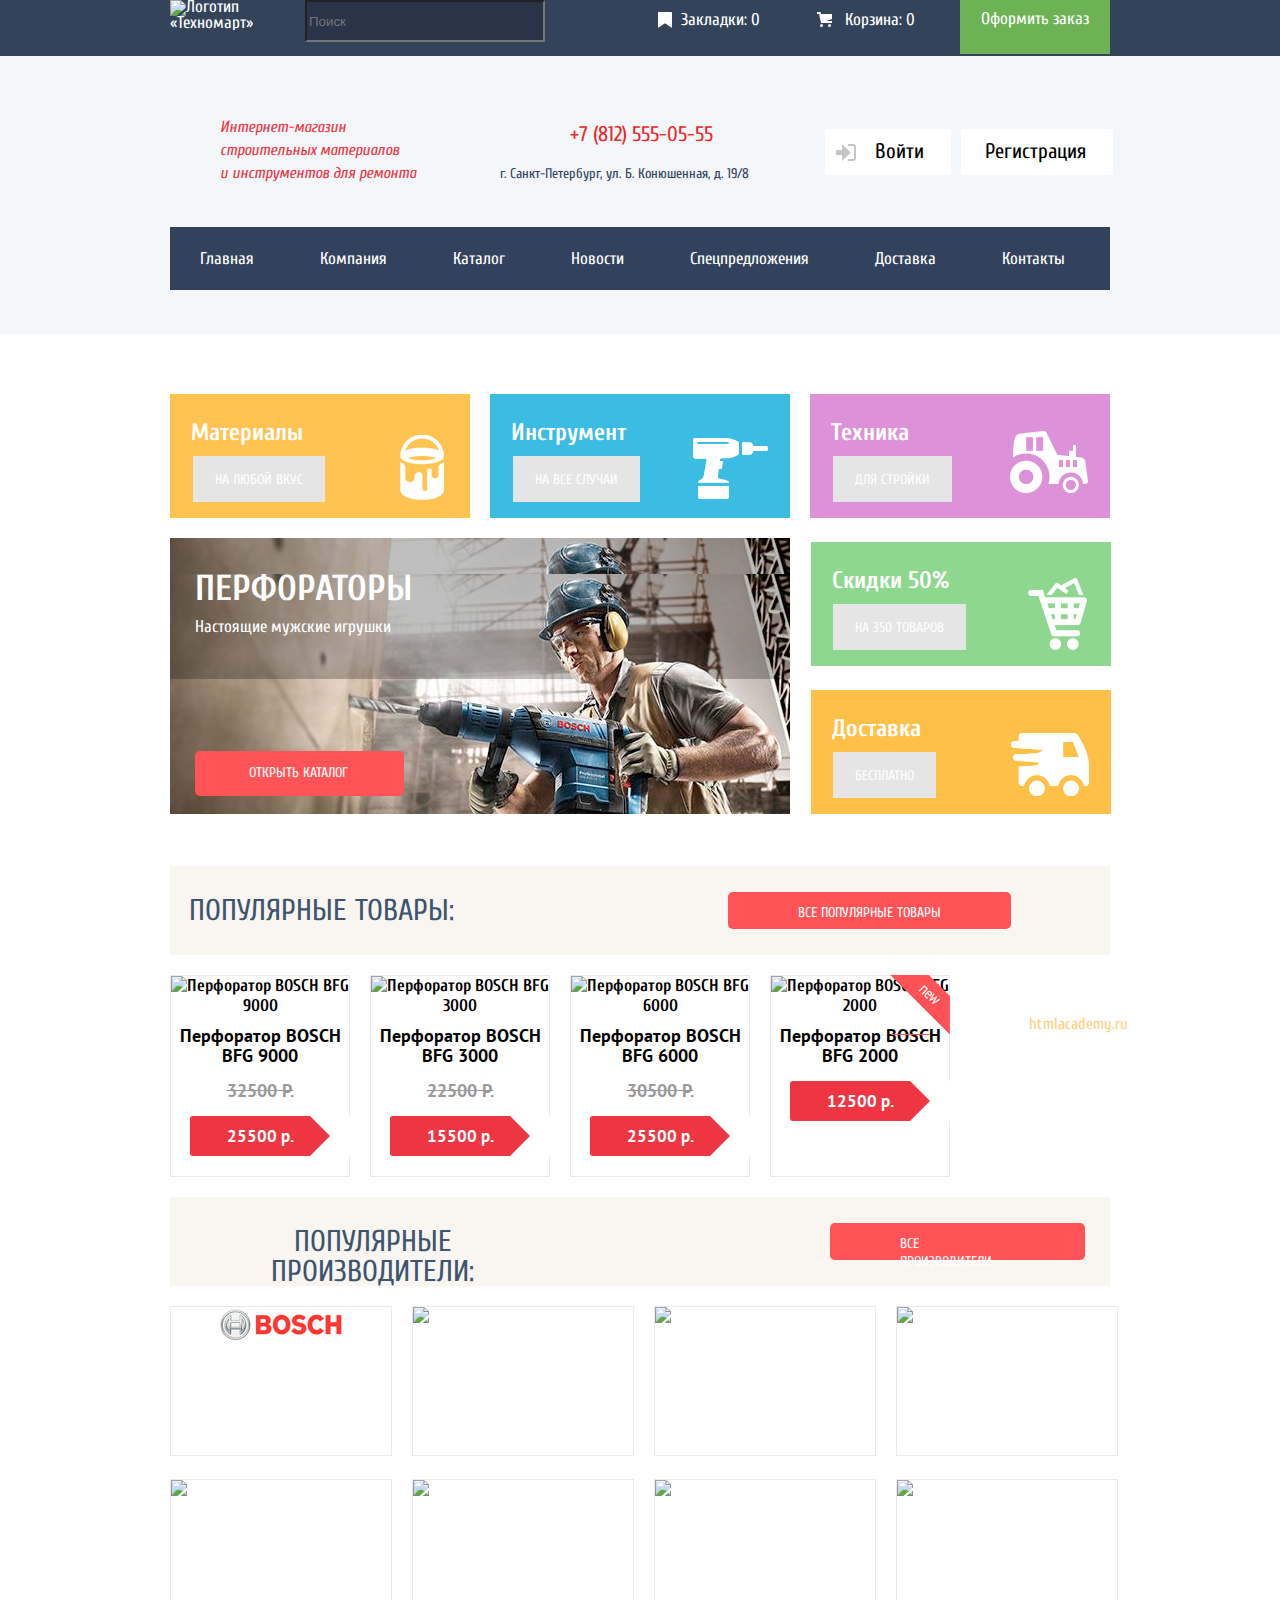
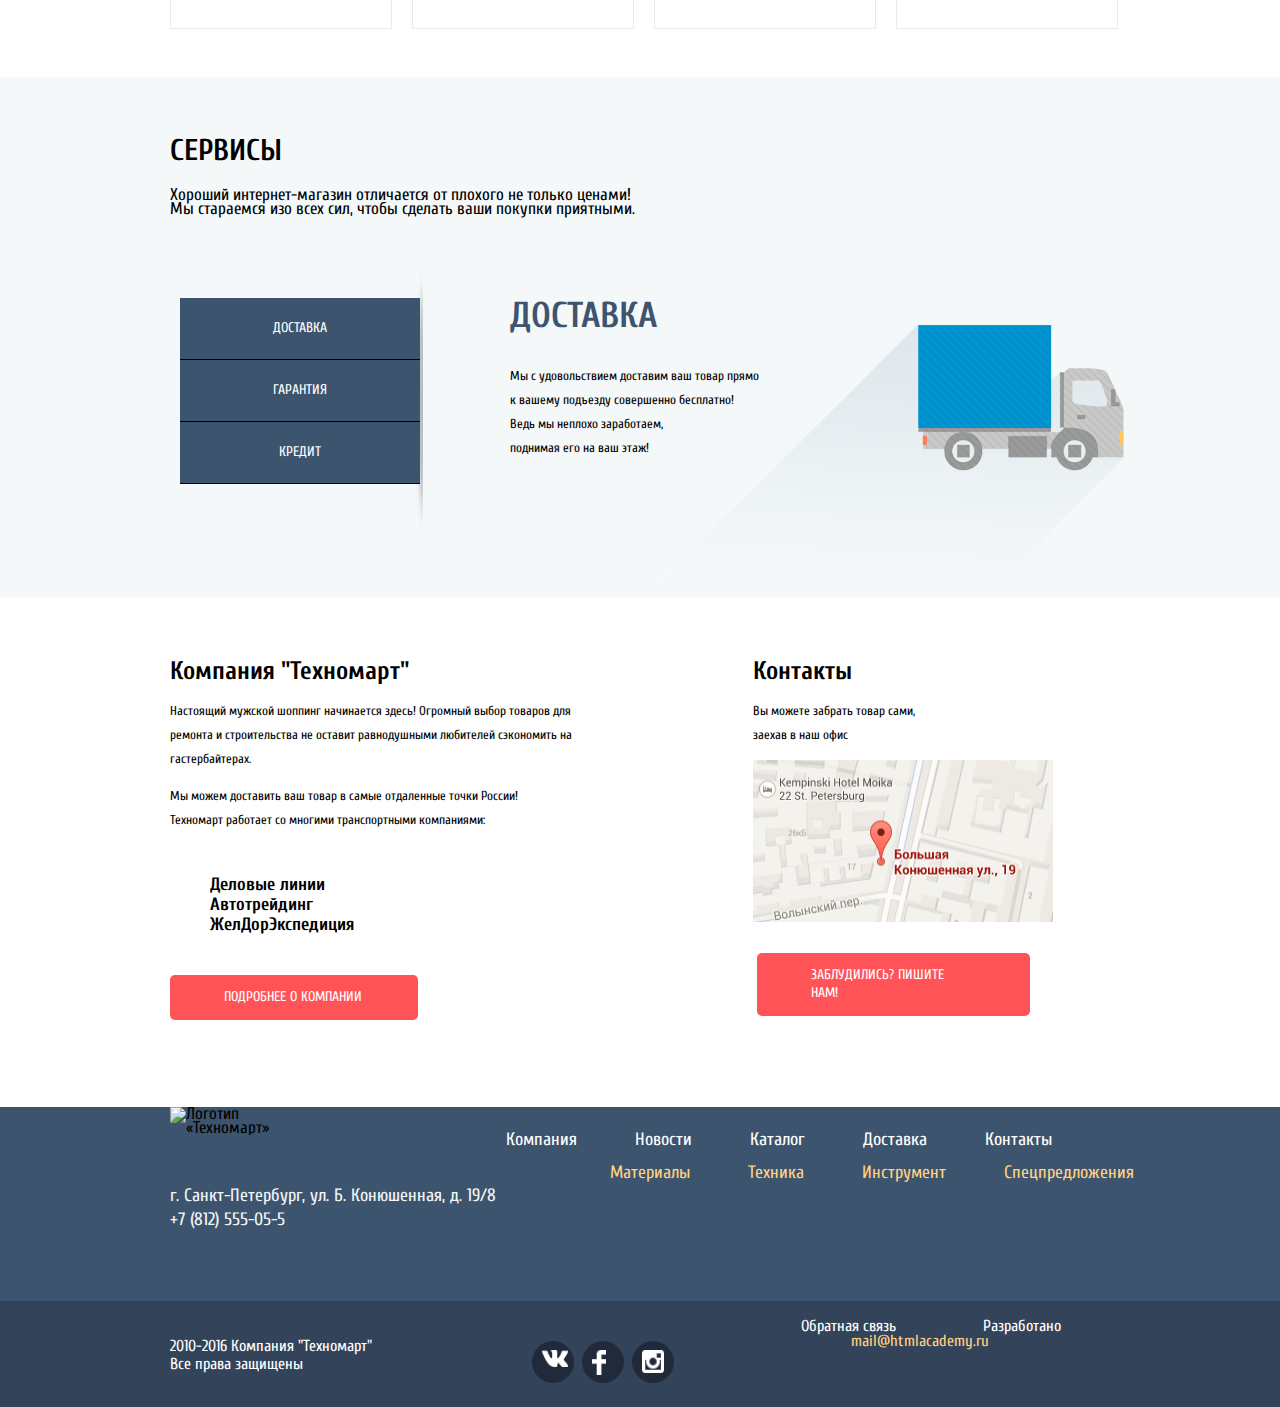
==== commit 63990763: "проект" ====
--- a/index.html
+++ b/index.html
@@ -22,11 +22,10 @@
           <a class="logo"><img src="logo.svg" width="220" height="48" alt="Логотип «Техномарт»"> </a>
           <form class="header-form" method="post" action="https://htmlacademy.ru">
             <label class="visually-hidden" for="block-search">Поиск</label>
-            <input class="visually-hidden search" type="search" name="search" id="block-search" placeholder="Поиск" class="button-search">
+            <input type="search" name="search" id="block-search" placeholder="Поиск" class="button-search">
           </form>
 
         <div class="user-navigation"> 
-          <div class="search-button">Поиск:</div>
           <a class="header-button-bookmarks">Закладки: <span>0</span></a>
           <a class="header-button-basket">Корзина: <span>0</span></a>
           <a class="button-order">Оформить заказ</a>
@@ -369,6 +368,16 @@
       </div> 
  
     </footer>
+
+    <script type="text/javascript">
+      var link = document.querySelector(".services-garantee");
+      var popup = document.querySelector(".garantee-block-show");
+
+      link.addEventListener("click", function (evt) {
+        evt.preventDefault();
+        popup.classList.add("garantee-block-show")
+      });
+    </script>
   
   </body>
 
--- a/css/style.css
+++ b/css/style.css
@@ -75,6 +75,12 @@
   background-color: #f4f7f9;
 }
 
+.header-form input {
+  background-color: #293449;
+  width: 240px;
+  height: 42px;
+}
+
 .button-search:hover {
   background-color: #212a3a;
 }
@@ -656,6 +662,7 @@
   font-weight: regular;
   color: #ffffff;
   text-transform: none;
+  white-space: nowrap;
 }
 
 .social-link {
@@ -682,7 +689,7 @@
   font-weight: regular;
   color: #ffd180;
   text-transform: none;
-  margin-left: -80px;
+  position: absolute;
 }
 .our-contact.call,
 .call a {
@@ -883,10 +890,6 @@
   width: 940px;
   margin: 0 auto;
   padding: 0 10px;
-}
-
-.container {
-  margin: 0 auto;
 }
 
 .first-header {
@@ -1674,3 +1677,138 @@
   border-bottom: none;
   opacity: 0.5;
 }
+
+.garantee-block-show {
+  display: block;
+}
+
+input[type="checkbox"] {
+  display: none;
+}
+
+input[type="checkbox"] + label {
+  position: relative;
+  padding-left: 40px;
+  margin-bottom: 18px;
+  display: inline-block;
+  vertical-align: top;
+}
+
+input[type="checkbox"] + label::before {
+  content: "";
+  display: block;
+  width: 25px;
+  height: 25px;
+  background-image: url(../img/checkbox-off.svg);
+  background-repeat: no-repeat;
+  background-position: 0 0px;
+  position: absolute;
+  left: 0px;
+}
+
+input[type="checkbox"]:checked + label::before {
+  background-image: url(../img/checkbox-on.svg);
+}
+
+input[type="radio"] {
+  display: none;
+}
+
+input[type="radio"] + label {
+  position: relative;
+  padding-left: 40px;
+  margin-bottom: 18px;
+  display: inline-block;
+  vertical-align: top;
+}
+
+input[type="radio"] + label::before {
+  content: "";
+  display: block;
+  width: 25px;
+  height: 25px;
+  background-image: url(../img/radio-off.svg);
+  background-repeat: no-repeat;
+  background-position: 0 0px;
+  position: absolute;
+  left: 0px;
+}
+
+input[type="radio"]:checked + label::before {
+  background-image: url(../img/radio-on.svg);
+}
+
+.range-filter {
+  width: 220px;
+}
+
+.range-controls {
+  position: relative;
+  height: 80px;
+  margin-bottom: 15px;
+  padding: 0 20px;
+  background: #f7f3ec;
+  border-radius: 5px;
+  overflow: hidden;
+}
+
+.range-controls .scale {
+  margin-top: 39px;
+  height: 2px;
+  background: #d7dcde;
+}
+
+.range-controls .perforator {
+  height: 2px;
+  background: #00ca74;
+}
+
+.range-controls .toggle {
+  position: absolute;
+  top: 30px;
+  left: 20px;
+  width: 4px;
+  height: 4px;
+  border: 8px solid white;
+  background: #ababab; 
+  cursor: pointer;
+  border-radius: 50%;
+  box-shadow: 0 2px 1px 0 #cfcfcf;
+}
+
+.range-controls .max-toggle {
+  left: 145px;
+}
+
+.price-controls input {
+  width: 75px;
+  padding: 8px 10px;
+  margin-right: 28px;
+  border: none;
+  background: #f7f3ec;
+  font-family: "Cuprum", "Gill Sans", sans-serif; 
+  font-size: 21px;
+  line-height: 14px;
+  color: #000000;
+  text-transform: none;
+}
+
+.price-controls {
+  white-space: nowrap;
+}
+
+.call {
+  white-space: nowrap;
+} 
+
+.developed {
+  margin-left: 87px;
+}
+
+.call a {
+  left: 732px;
+}
+
+.developed a {
+  top: 1000px;
+}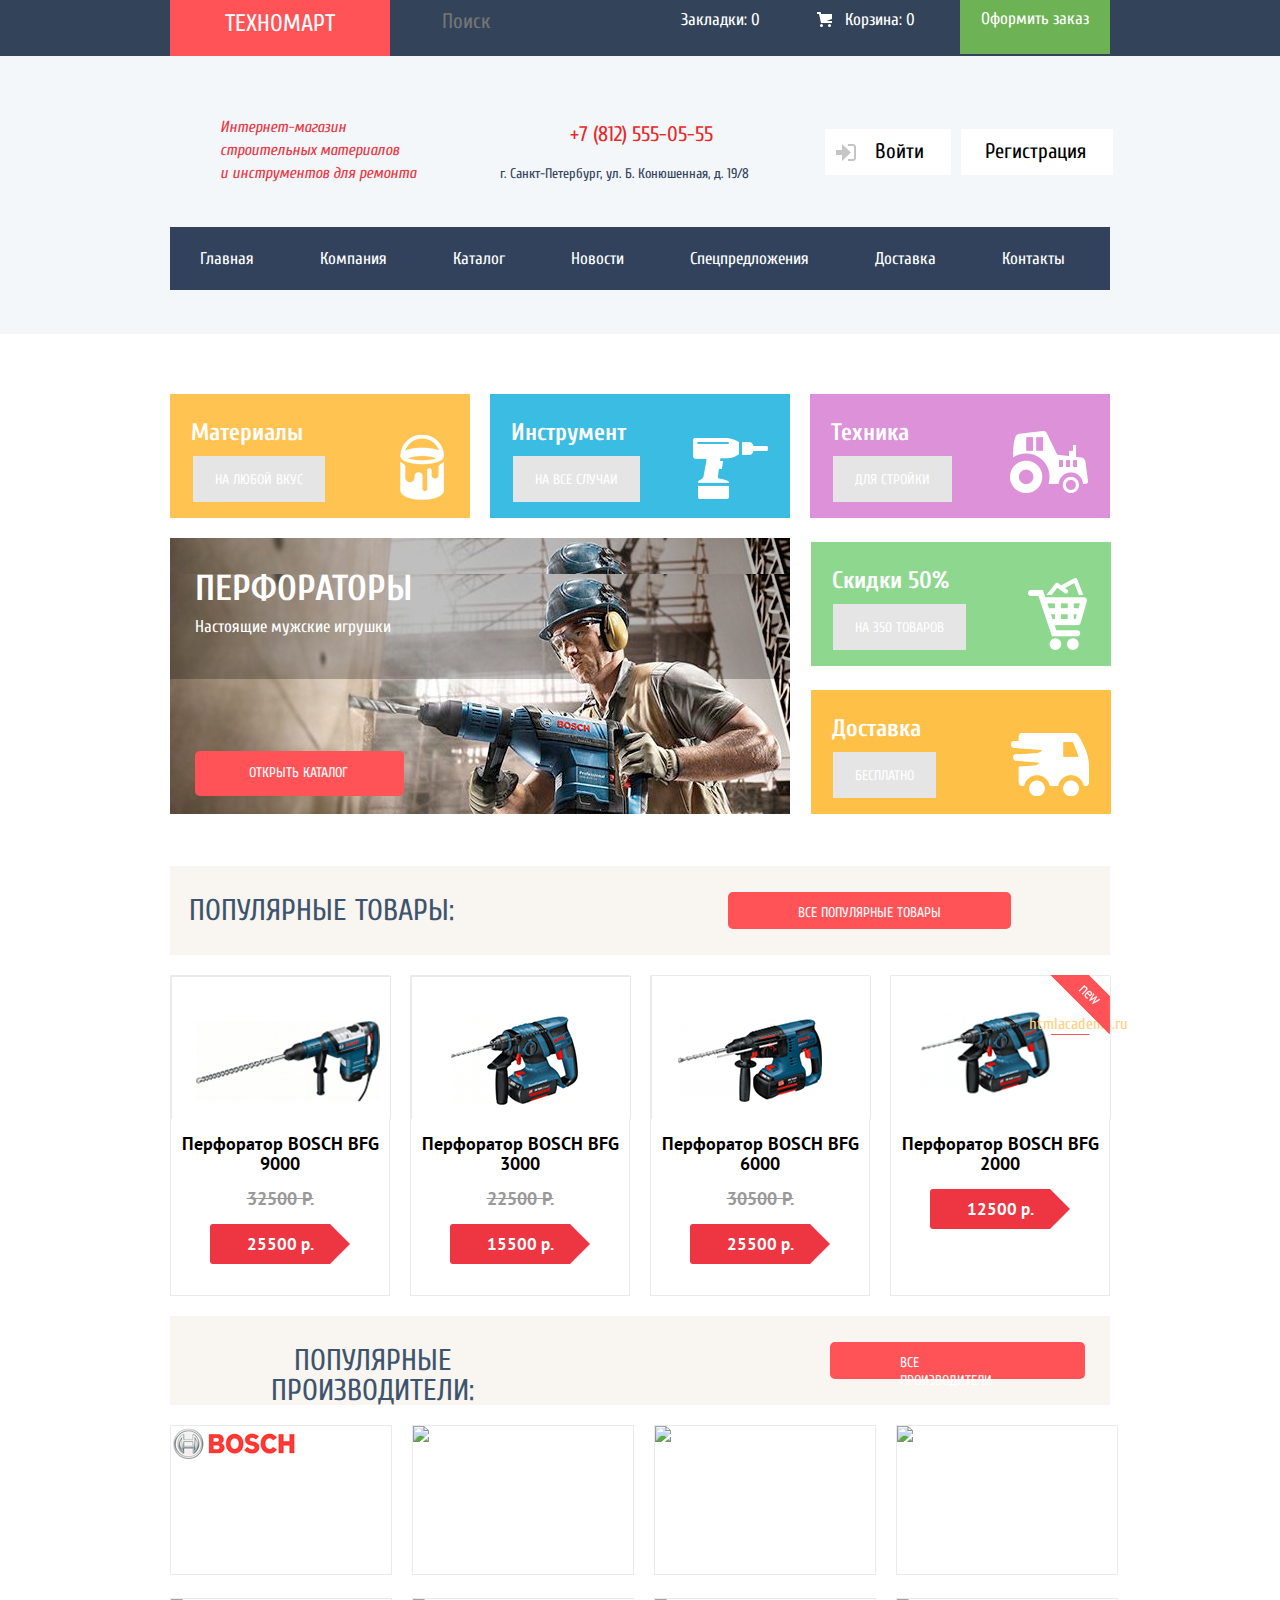
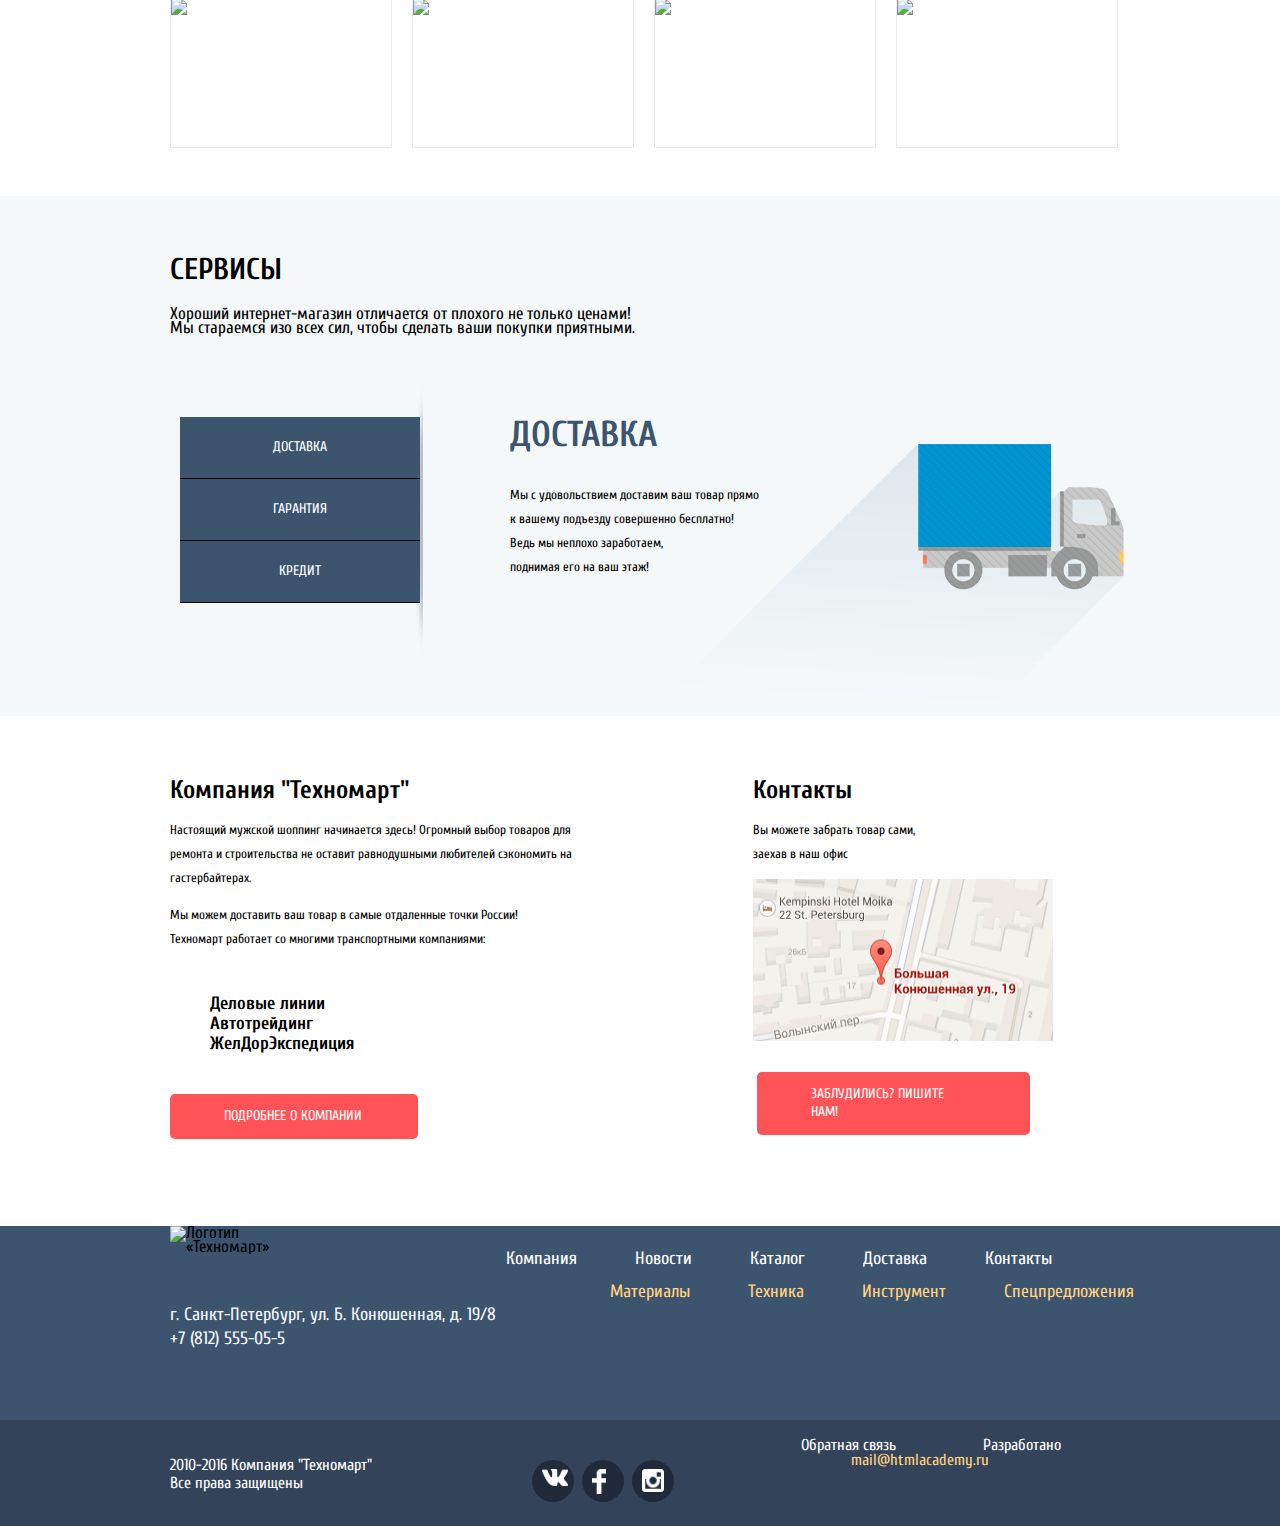
==== commit 39c3ab9a: "проект" ====
--- a/index.html
+++ b/index.html
@@ -19,7 +19,7 @@
         
         <div class="first-header-navigation">
           
-          <a class="logo"><img src="logo.svg" width="220" height="48" alt="Логотип «Техномарт»"> </a>
+          <a class="logo">Техномарт</a>
           <form class="header-form" method="post" action="https://htmlacademy.ru">
             <label class="visually-hidden" for="block-search">Поиск</label>
             <input type="search" name="search" id="block-search" placeholder="Поиск" class="button-search">
@@ -143,7 +143,7 @@
                   <a class="buy" href="basket.ntml">Купить</a>
                   <a class="bookmarks" href="bookmarks.html">В закладки</a>
                 </div>
-     		      <img src="img/equipment1.svg" width="220" height="143" alt="Перфоратор BOSCH BFG 9000"> 
+     		      <img src="img/equipment1.jpg" width="220" height="143" alt="Перфоратор BOSCH BFG 9000"> 
      		      <h3 class="title-catalog-item">Перфоратор BOSCH BFG 9000 
               <p class="cost-catalog-item">32500 p.</p></h3>
      		      <div class="buy-cost">25500 р.</div>  
@@ -153,7 +153,7 @@
                   <a class="buy" href="basket.ntml">Купить</a>
                   <a class="bookmarks" href="bookmarks.html">В закладки</a>
                 </div>
-     		      <img src="img/equipment2.svg" width="220" height="143" alt="Перфоратор BOSCH BFG 3000"> 
+     		      <img src="img/equipment2.jpg" width="220" height="143" alt="Перфоратор BOSCH BFG 3000"> 
      		      <h3 class="title-catalog-item">Перфоратор BOSCH BFG 3000 <p class="cost-catalog-item">22500 p.</p></h3>
      		      <div class="buy-cost">15500 р.</div>
      		    </li>
@@ -162,7 +162,7 @@
                   <a class="buy" href="basket.ntml">Купить</a>
                   <a class="bookmarks" href="bookmarks.html">В закладки</a>
                 </div>
-     		      <img src="img/equipment3.svg" width="220" height="143" alt="Перфоратор BOSCH BFG 6000"> 
+     		      <img src="img/equipment3.jpg" width="220" height="143" alt="Перфоратор BOSCH BFG 6000"> 
      		      <h3 class="title-catalog-item">Перфоратор BOSCH BFG 6000 <p class="cost-catalog-item">30500 p.</p></h3>
      		      <div class="buy-cost">25500 р.</div>
      		    </li>
@@ -171,7 +171,7 @@
                   <a class="buy" href="basket.ntml">Купить</a>
                   <a class="bookmarks" href="bookmarks.html">В закладки</a>
                 </div>
-     		      <img src="img/equipment4.svg" width="220" height="143" alt="Перфоратор BOSCH BFG 2000">
+     		      <img src="img/equipment4.jpg" width="220" height="143" alt="Перфоратор BOSCH BFG 2000">
               <div class="flag flag-new">Новинка</div> 
      		      <h3 class="title-catalog-item">Перфоратор BOSCH BFG 2000</h3>
      		      <div class="buy-cost first-cost">12500 р.</div> 
@@ -195,7 +195,7 @@
      		  
           <ul class="manufacture-list">
      		    <li class="manufacture-item">
-     		      <a href="manufacture.html"><center><img src="img/bosch.png" width="126" height="37" alt="bosch"></center></a>
+     		      <a href="manufacture.html"><img src="img/bosch.png" width="126" height="37" alt="bosch"></a>
      		    </li>
      		    <li class="manufacture-item">
      		      <a href="manufacture.html"><img src="img/makita.png" width="123" height="40" alt="makita"></center>
@@ -368,16 +368,6 @@
       </div> 
  
     </footer>
-
-    <script type="text/javascript">
-      var link = document.querySelector(".services-garantee");
-      var popup = document.querySelector(".garantee-block-show");
-
-      link.addEventListener("click", function (evt) {
-        evt.preventDefault();
-        popup.classList.add("garantee-block-show")
-      });
-    </script>
   
   </body>
 
--- a/css/style.css
+++ b/css/style.css
@@ -76,7 +76,14 @@
 }
 
 .header-form input {
-  background-color: #293449;
+  background-color: #33445a;
+  font-family: "Cuprum", "Gill Sans", sans-serif; 
+  font-size: 21px;
+  line-height: auto;
+  color: #ffffff;
+  border: none;
+  padding-left: 47px;
+  text-transform: none;
   width: 240px;
   height: 42px;
 }
@@ -932,8 +939,8 @@
   background-position: 10% 50%;
 }
 
-.header-button-bookmarks {
-  background-position: 12% 30%;
+.header-button-bookmarks::before {
+  background-position: 0% 0%;
   background-image: url("../img/icon-bookmark.svg");
   background-repeat: no-repeat;
 }
@@ -1060,6 +1067,7 @@
   margin-right: 20px;
   margin-bottom: 20px;
   width: 218px;
+  height: 319px;
   text-align: center;
   font-weight: bold;
   line-height: 20px;
@@ -1140,11 +1148,6 @@
   margin-bottom: 31px;
 }
 
-.logo {
-  height: 40px;
-  width: 40px;
-}
-
 .menu-footer {
   display: flex;
   margin: 0;
@@ -1193,7 +1196,6 @@
 
 .social-link-item {
   justify-content: center;
-  background-color: #212a3a;
   margin-left: 6px;
   position: relative;
   bottom: -9px;
@@ -1811,4 +1813,22 @@
 
 .developed a {
   top: 1000px;
+}
+
+.logo {
+  font-family: "Cuprum", "Gill Sans", sans-serif; 
+  font-size: 24px;
+  line-height: 24px;
+  color: #ffffff;
+  text-transform: uppercase;
+  background-color: #ff5357;
+  padding-top: 12px;
+  text-align: center;
+  width: 220px;
+  height: 44px;
+}
+
+.button-search::before {
+  background-image: url(..img/icon-search.svg);
+  background-position: 0 0;
 }